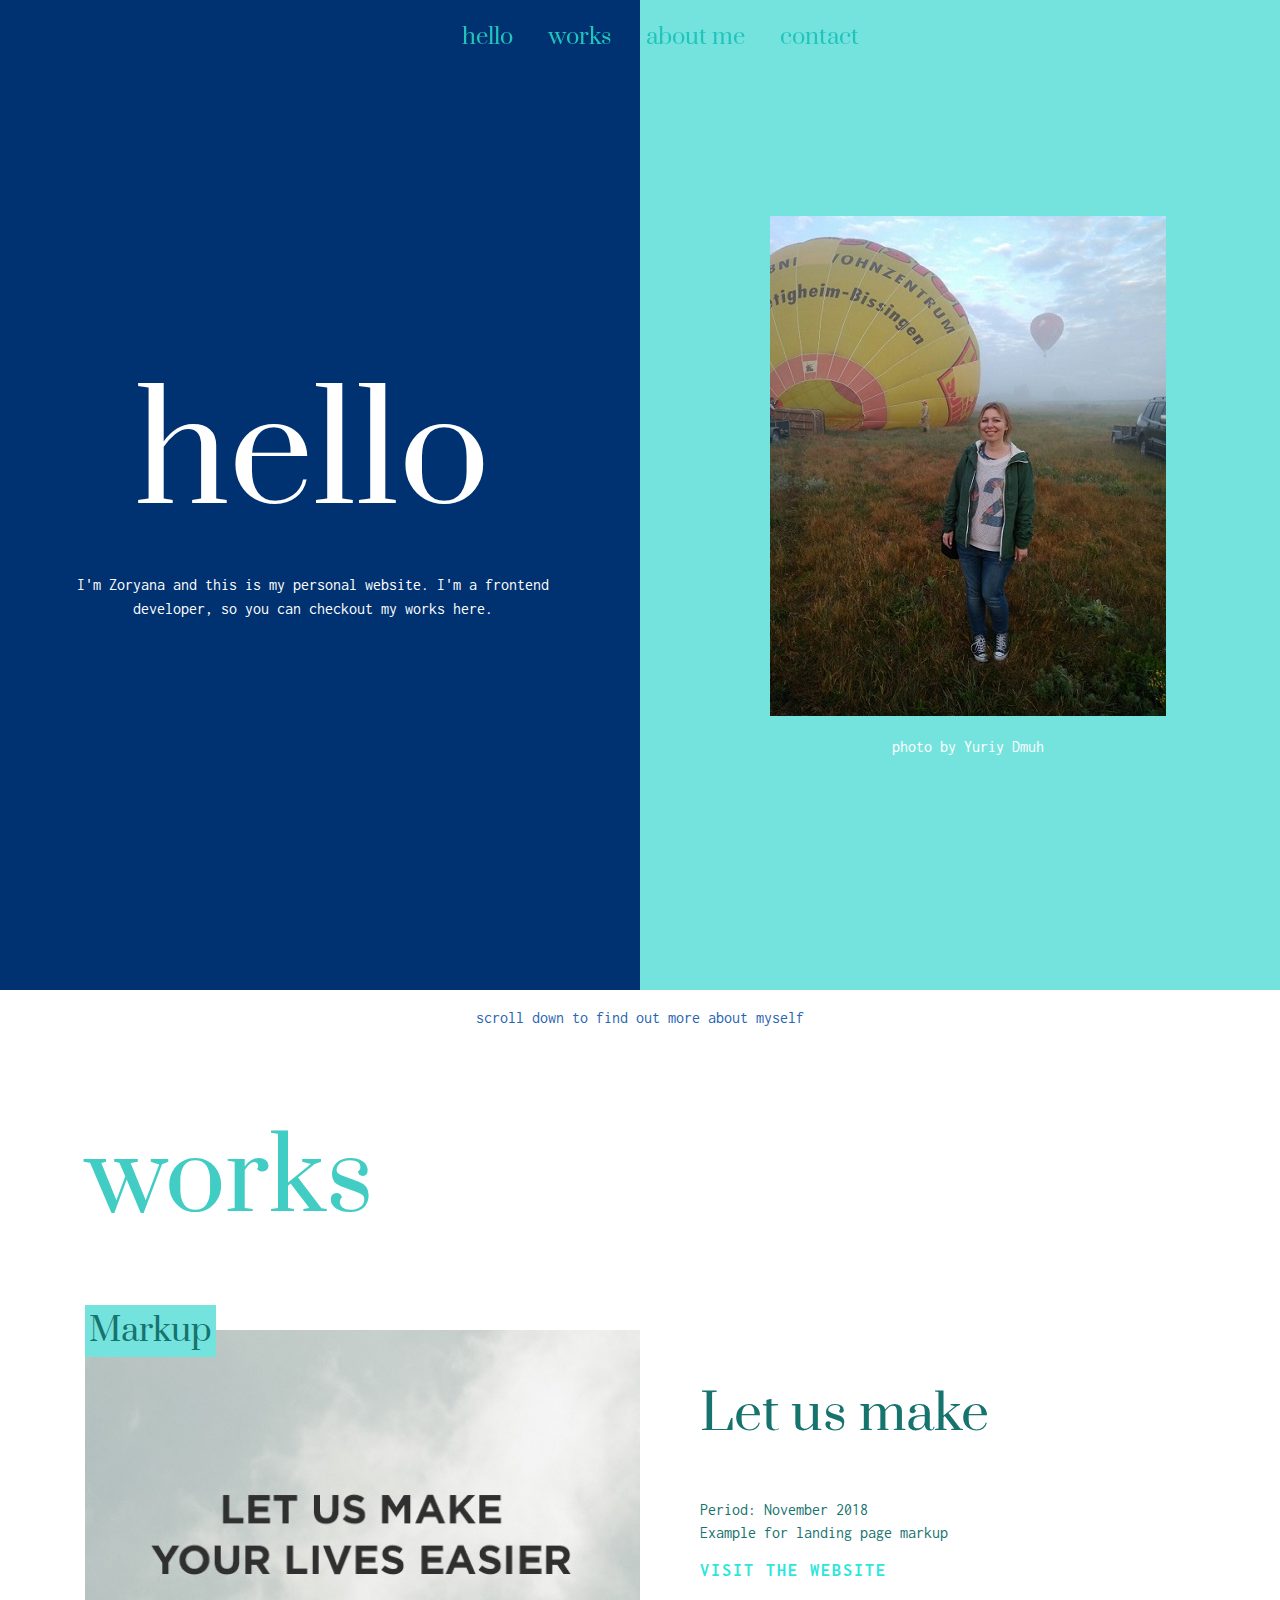
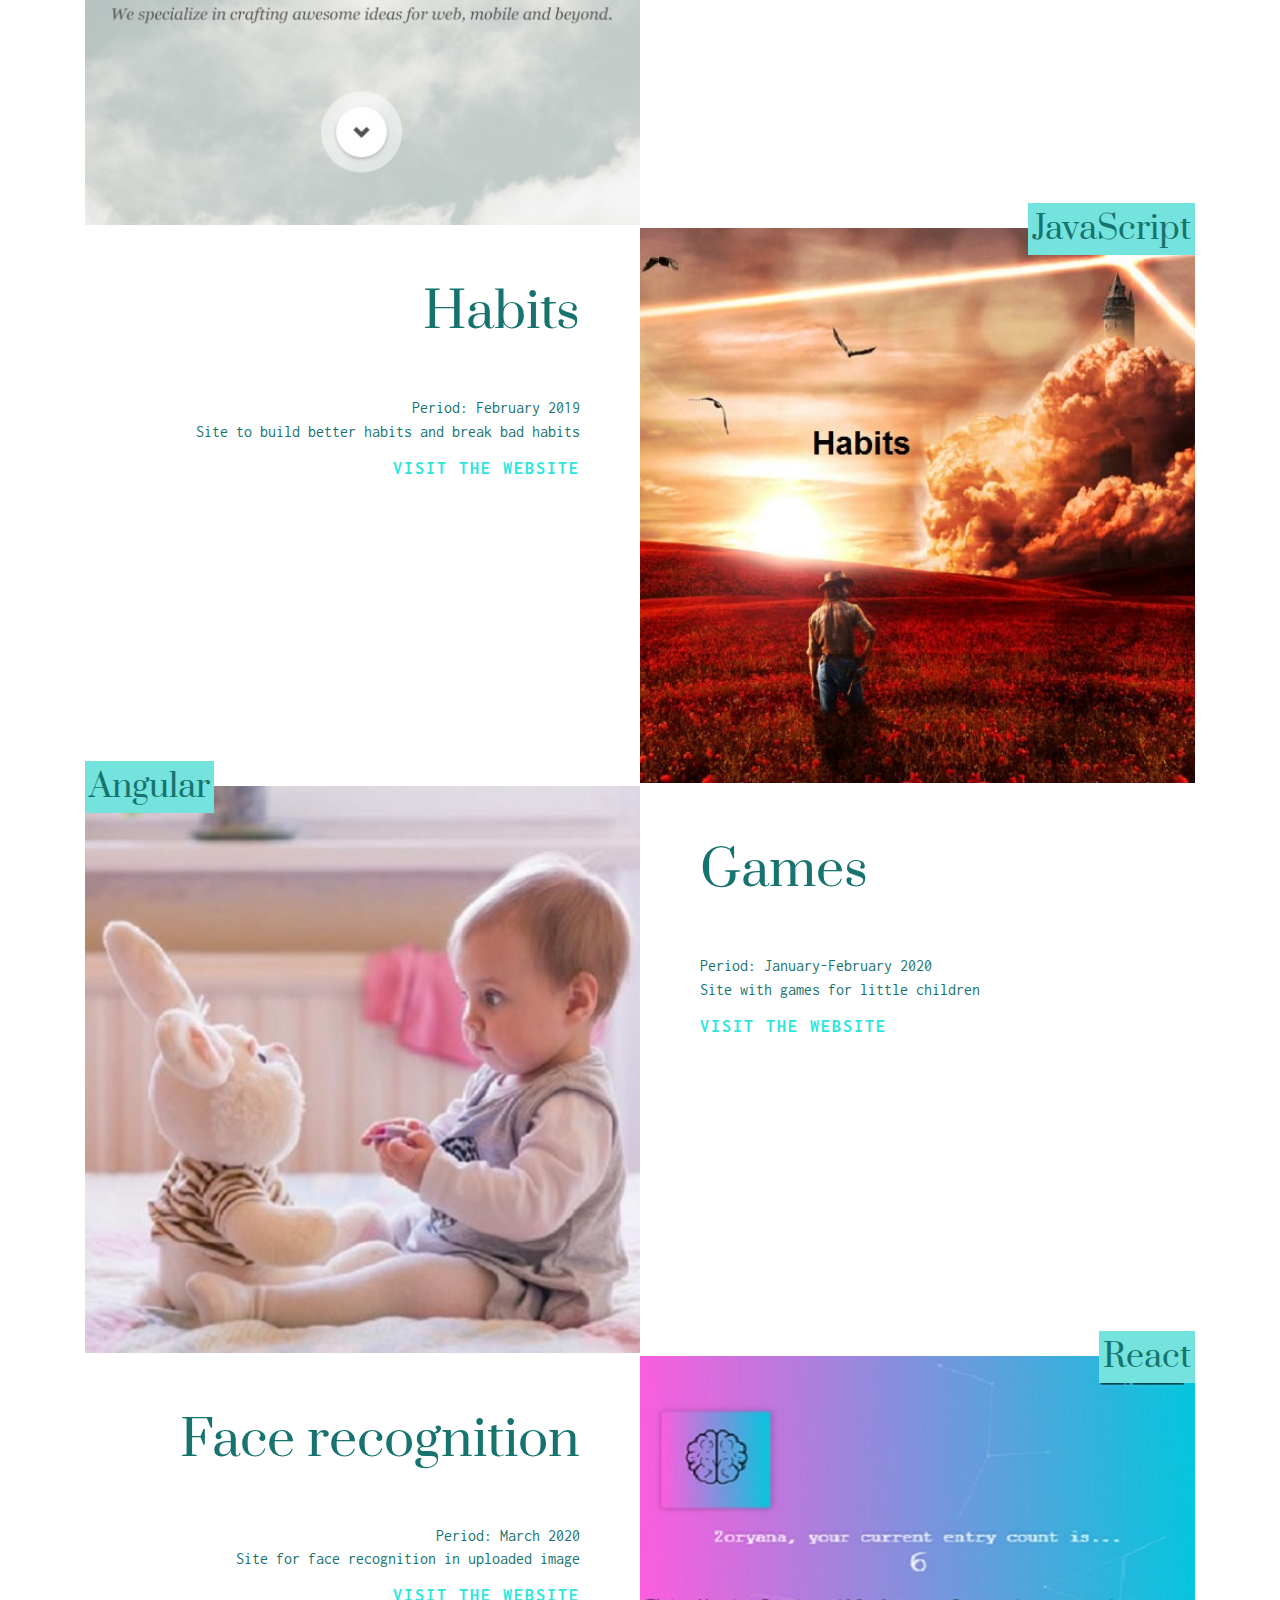
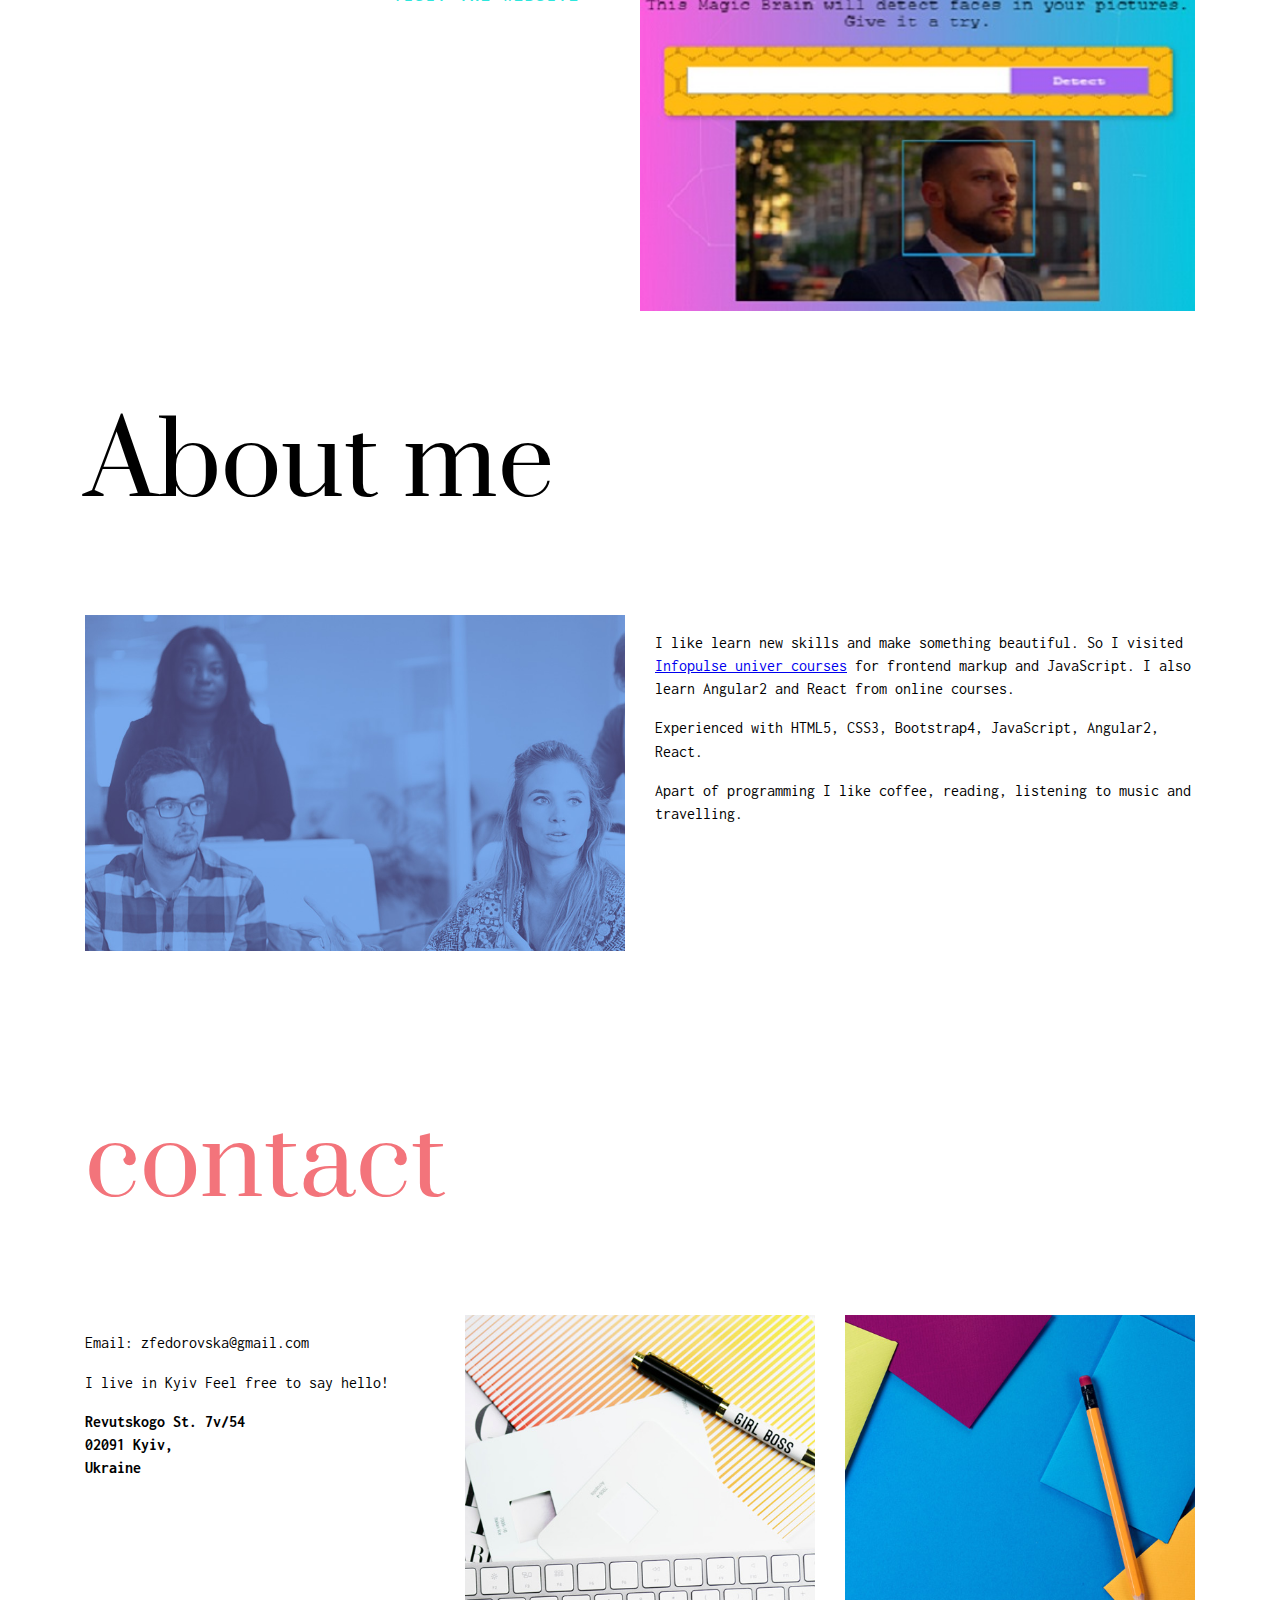
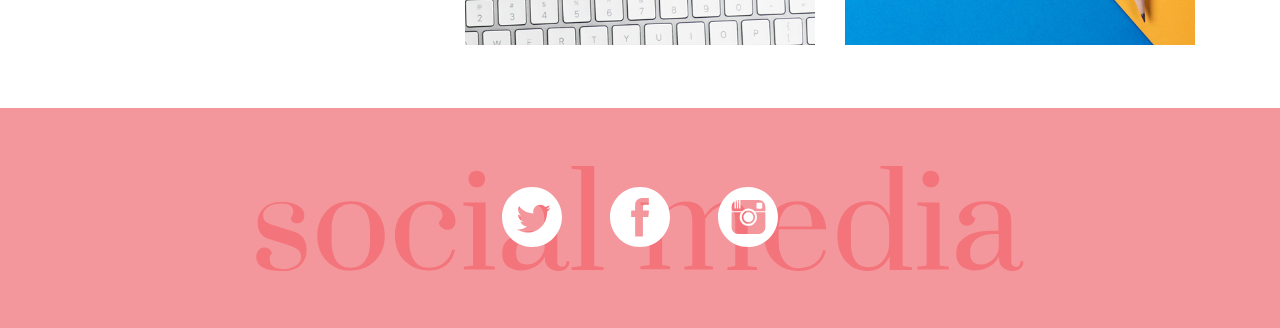
==== index.html @ bbbf8715 "initial commit" ====
<!DOCTYPE html>
<html>
<head>
  <meta charset="utf-8">
  <title>Zoryana Fedorovska - Portfolio</title>
  <meta name="viewport" content="width=device-width, initial-scale=1.0">
  <link rel="stylesheet" href="css/styles.css" type="text/css">
  <link rel="stylesheet" href="css/bootstrap-grid.css" type="text/css">
  <!-- <link rel="stylesheet" href="css/bootstrap.min.css" type="text/css"> -->
  <link href="https://fonts.googleapis.com/css?family=Inconsolata:400,700|Prata&display=swap" rel="stylesheet">
</head>
  <body>
	<nav>
		<ul class="navigation">
			<li><a href="#hello">hello</a></li>
			<li><a href="#works">works</a></li>
			<li><a href="#aboutme">about me</a></li>
			<li><a href="#contact">contact</a></li>
		</ul>
	</nav>
	<header class="row" id="hello">
		<section class="col left-col">
			<div class="top-container">
				<h1>hello</h1>
				<p>I'm Zoryana and this is my personal website.
				I'm a frontend developer, so you can checkout my works here.
				</p>
			</div>
		</section>
		<section class="col right-col">
			<div class="top-container">
				<img src="img/baloon.jpg" alt="Baloon"/>
				<p>photo by Yuriy Dmuh</p>
			</div>
		</section>		
	</header>
	<main class="container">
		<p class="scroll">scroll down to find out more about myself</p>
		<section class="works" id="works">			
			<h2>works</h2>
			<div class="row no-gutters">
					<div class="col-md-6 col-sm-12">
						<h4>Markup</h4>
						<img src="img/letusmake.jpg" class="works-img img-responsive" alt="Let us make"/>
					</div>
					<div class="col-md-6 col-sm-12">
						<div class="extra-gutters">
							<h3>Let us make</h3>
							<p>Period: November 2018<br>
								Example for landing page markup
							</p>
							<a href="http://zfedorovska.ho.ua/landingPage/template.html" target="_blank">VISIT THE WEBSITE</a>
						</div>
					</div>
			</div>
			<div class="row no-gutters">
				<div class="col-md-6 col-sm-12 order-md-12">
					<h4 class="right-aligned">JavaScript</h4>
					<img src="img/habits.jpg" class="works-img img-responsive" alt="Habits"./>	
				</div>
				<div class="col-md-6 col-sm-12 order-md-1">
					<div class="extra-gutters right-aligned">
						<h3>Habits</h4>
						<p>Period: February 2019<br>
							Site to build better habits and break bad habits
						</p>
						<a href="http://zfedorovska.ho.ua/habits/habitsHome.html" target="_blank">VISIT THE WEBSITE</a>
					</div>
				</div>
			</div>
			<div class="row no-gutters">
				<div class="col-md-6 col-sm-12">
					<h4>Angular</h4>
					<img src="img/games.jpg" class="works-img img-responsive" alt="Angular"/>
				</div>
				<div class="col-md-6 col-sm-12">
					<div class="extra-gutters">
						<h3>Games</h3>
						<p>Period: January-February 2020<br>
							Site with games for little children<br>
						</p>
						<a href="https://child-play.herokuapp.com">VISIT THE WEBSITE</a>
					</div>
				</div>
			</div>
			<div class="row no-gutters">
				<div class="col-md-6 col-sm-12 order-md-12">
					<h4 class="right-aligned">React</h4>
					<img src="img/face.jpg" class="works-img img-responsive" alt="Habits"./>	
				</div>
				<div class="col-md-6 col-sm-12 order-md-1">
					<div class="extra-gutters right-aligned">
						<h3>Face recognition</h4>
						<p>Period: March 2020<br>
							Site for face recognition in uploaded image
						</p>
						<a href="https://find-face-88.herokuapp.com" target="_blank">VISIT THE WEBSITE</a>
					</div>
				</div>
			</div>
		</section>
		<section class="aboutme" id="aboutme">
		<h2>About me</h2>
		<div class="row">		
		    <div class="col-md-6">
				<img src="img/team1.jpg" class="img-margin" alt="Team picture"/>
			</div>
			<div class="col">
				<p>I like learn new skills and make something beautiful. So I visited <a href="http://infopulse-univer.com.ua." target="_blank">
				Infopulse univer courses</a> for frontend markup and JavaScript. I also learn Angular2 and React from online courses.</p>
				<p>Experienced with HTML5, CSS3, Bootstrap4, JavaScript, Angular2, React.</p>
				<p>Apart of programming I like coffee, reading, listening to music and travelling.
			</div>
		</section>
		<section class="contact" id="contact">
			<h2>contact</h2>
			<div class="row">
				<div class="col">
					<p>Email: zfedorovska@gmail.com</p>
					<p>I live in Kyiv
						Feel free to say hello!</p>						
					<p><strong>Revutskogo St. 7v/54<br>
						02091 Kyiv,<br>
						Ukraine
						</strong>
					</p>
				</div>
				<div class="col">
					<img src="img/contact1.jpg" alt=""/>
				</div>
				<div class="col">
					<img src="img/contact2.jpg" alt=""/>
				</div>
			</div>
		</section>
	</main>
	<footer>
		<div class="container">
			<div class="social-icons-container">
				<a href=""><img src="img/twitter.svg" class="social-icon" alt="Twitter icon"/></a>
				<a href="https://www.facebook.com/zoryana.fedorovska"><img src="img/facebook.svg" class="social-icon" alt="Facebook icon"/></a>
				<a href="https://www.instagram.com/zoryanafedorovska"><img src="img/instagram.svg" class="social-icon" alt="Instagram icon"/></a>
			</div>
		</div>
	</footer>

  </body>
</html>
---- css/styles.css ----
html {
	height: 100%;
}

body {
	margin:0;
	font-family: 'Inconsolata', monospace;
}

nav {
	position: fixed;
	z-index: 1;
	left: 0;
	right: 0;
	font-family: 'Prata', serif;
	font-size: 22px;
}

h1, h2, h3, h4, h5 {
	font-family: 'Prata', serif;
	font-weight: normal;
}

h1 {
	font-size: 150px;
	margin: 0;
}

h2 {
	font-size: 100px;
}

.works h2 {
	color: #41ccc4;
}

.myteam h2 {
	color: #003170;
}

.img-margin {
	margin-bottom: 60px;
}

.contact h2 {
	color: #f3747b;
}

h3 {
	font-size: 50px;
}

.works h3 {
	color: #16736e;
}

.myteam h3 {
	color: #306fbf;
	margin: 0 0 70px 0;
	line-height: 100%;
}

h4 {
	font-size: 32px;
	color: #16736e;
	background-color: #75e3dd;
	display: inline-block;
	margin: 0;
	padding: 4px;
}

.works a{
	letter-spacing: 2px;
	color: #2ce6dc;
	font-size: 18px;
	text-decoration: none;
	font-weight: bold;
	margin-bottom: 15px;
}

p {
	line-height: 145%;
}

.navigation {
	text-align: center;
}

.navigation li {
	display: inline-block;
	margin: 0 15px;
}

.navigation li a {
	color: #20c4bb;
	text-decoration: none;
}

.left-col , .right-col {
	color: #fff;
	text-align: center;
	height: 110vh;
	display: flex;
	justify-content: center;
	align-items: center;
}

.left-col {
	background-color: #003170;	
}

.right-col {
	background-color: #75e3dd;
}

.top-container{
	width: 500px;
	margin: 0 auto;
}

.scroll {
	color: #2864b1;
	text-align: center;
}

.works {
	color: #16736e;
}

.works-img {
	position: relative;
	width: 100%;
}

.works h4 {
	position: absolute;
	z-index: 1;
	top: -25px; 
}

.extra-gutters {
	padding: 0 60px;
}

.right-aligned {
	text-align: right
	}
	
.works h4.right-aligned {
	right: 0;
}

img {
	max-width: 100%;
}

footer {
	background-color: #f4979c;
	min-height: 220px;
	background-image: url(../img/socialmedia.svg);
	background-repeat: no-repeat;
	background-size: 60%;
	background-position: center;
	color: #fff;
	text-align: center;
	display: flex;
	justify-content: center;
	align-items: center;
	margin-top: 60px;
}

.social-icon {
	height: 60px;
	margin: 10px 20px;
}

.social-icons-container {
	text-align: center;
}

@media screen and (max-width: 660px){
	
	
	h2 {
		font-size: 50px;
	}
	
	h3 {
		font-size: 20px;
	}
	
	.left-col p{
		padding: 15px;
	}
	
	h1, h2, h3, h4, h5 {
		text-align: center; 
	}
	
	.works h2 {
		margin: 50px 0;
	}
	
	.extra-gutters {
		padding-bottom: 50px;
	}
	
	.right-aligned {
		text-align: center;
	}
}
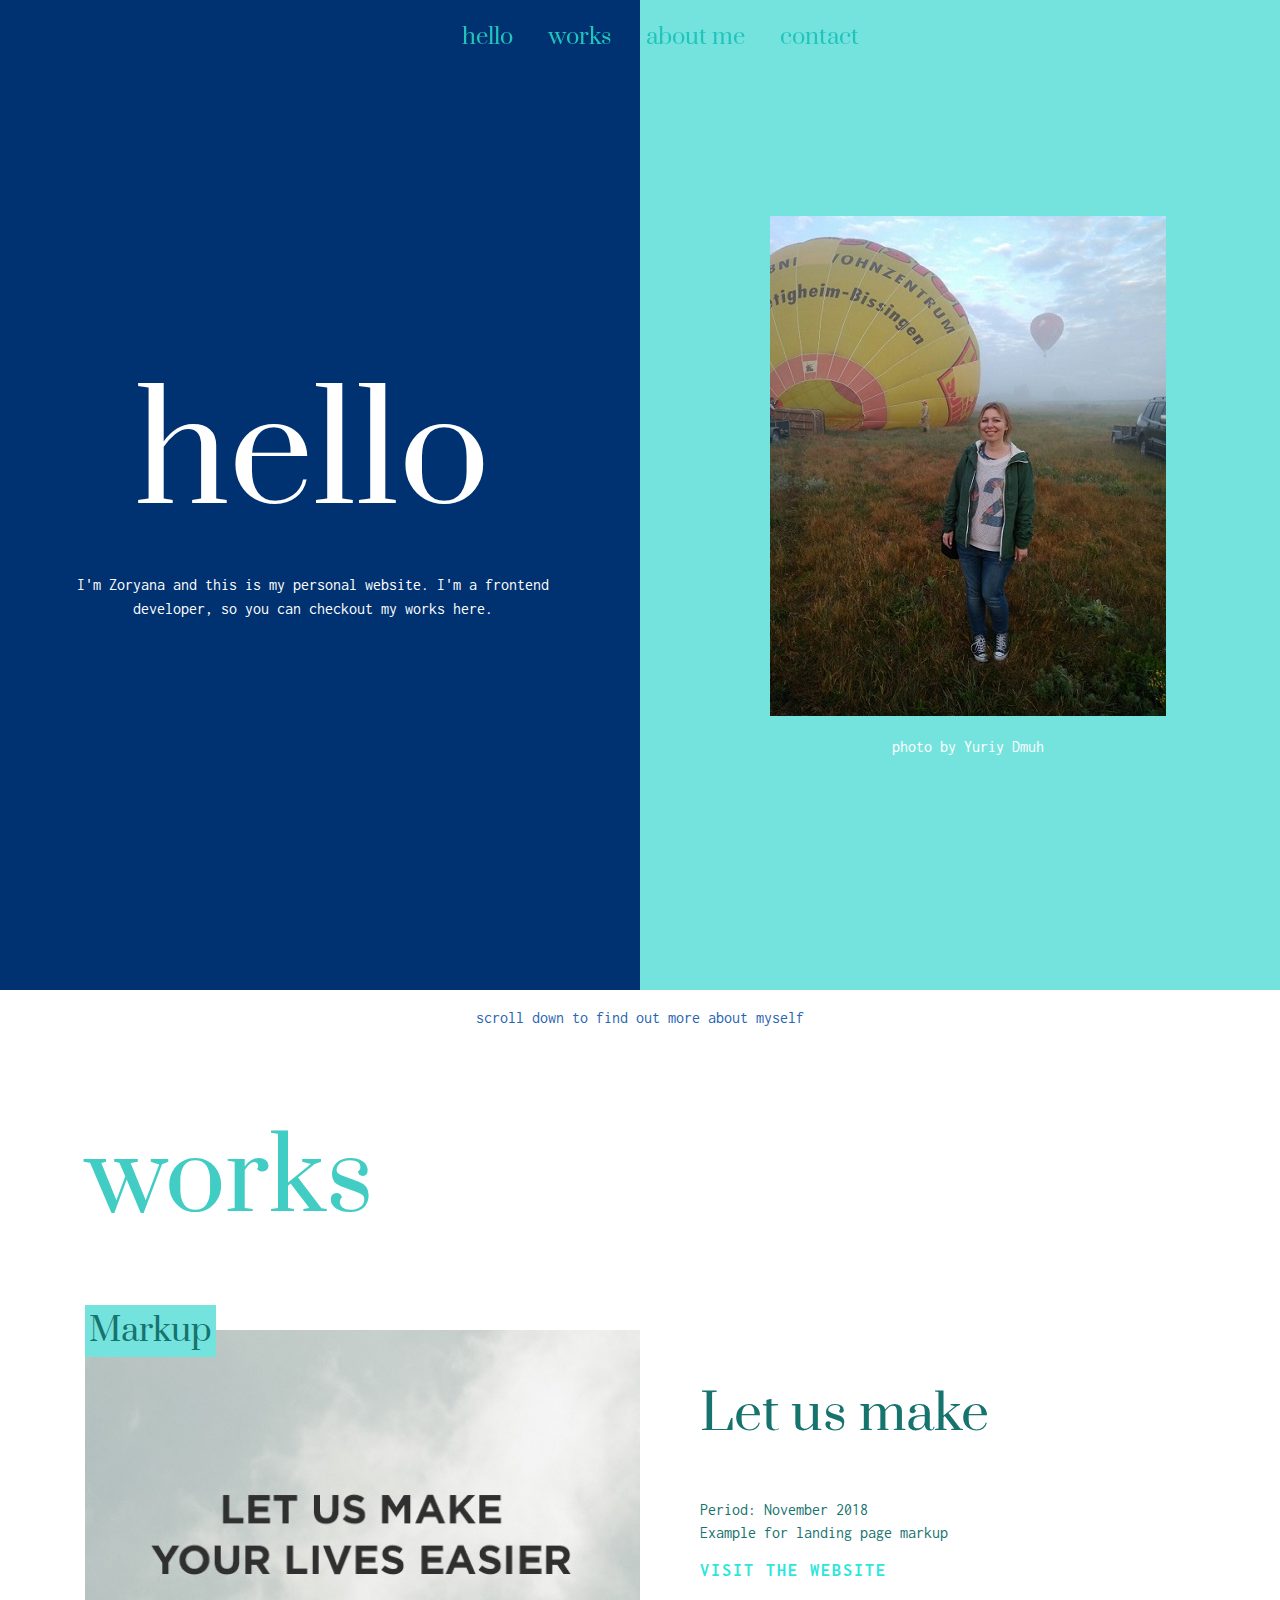
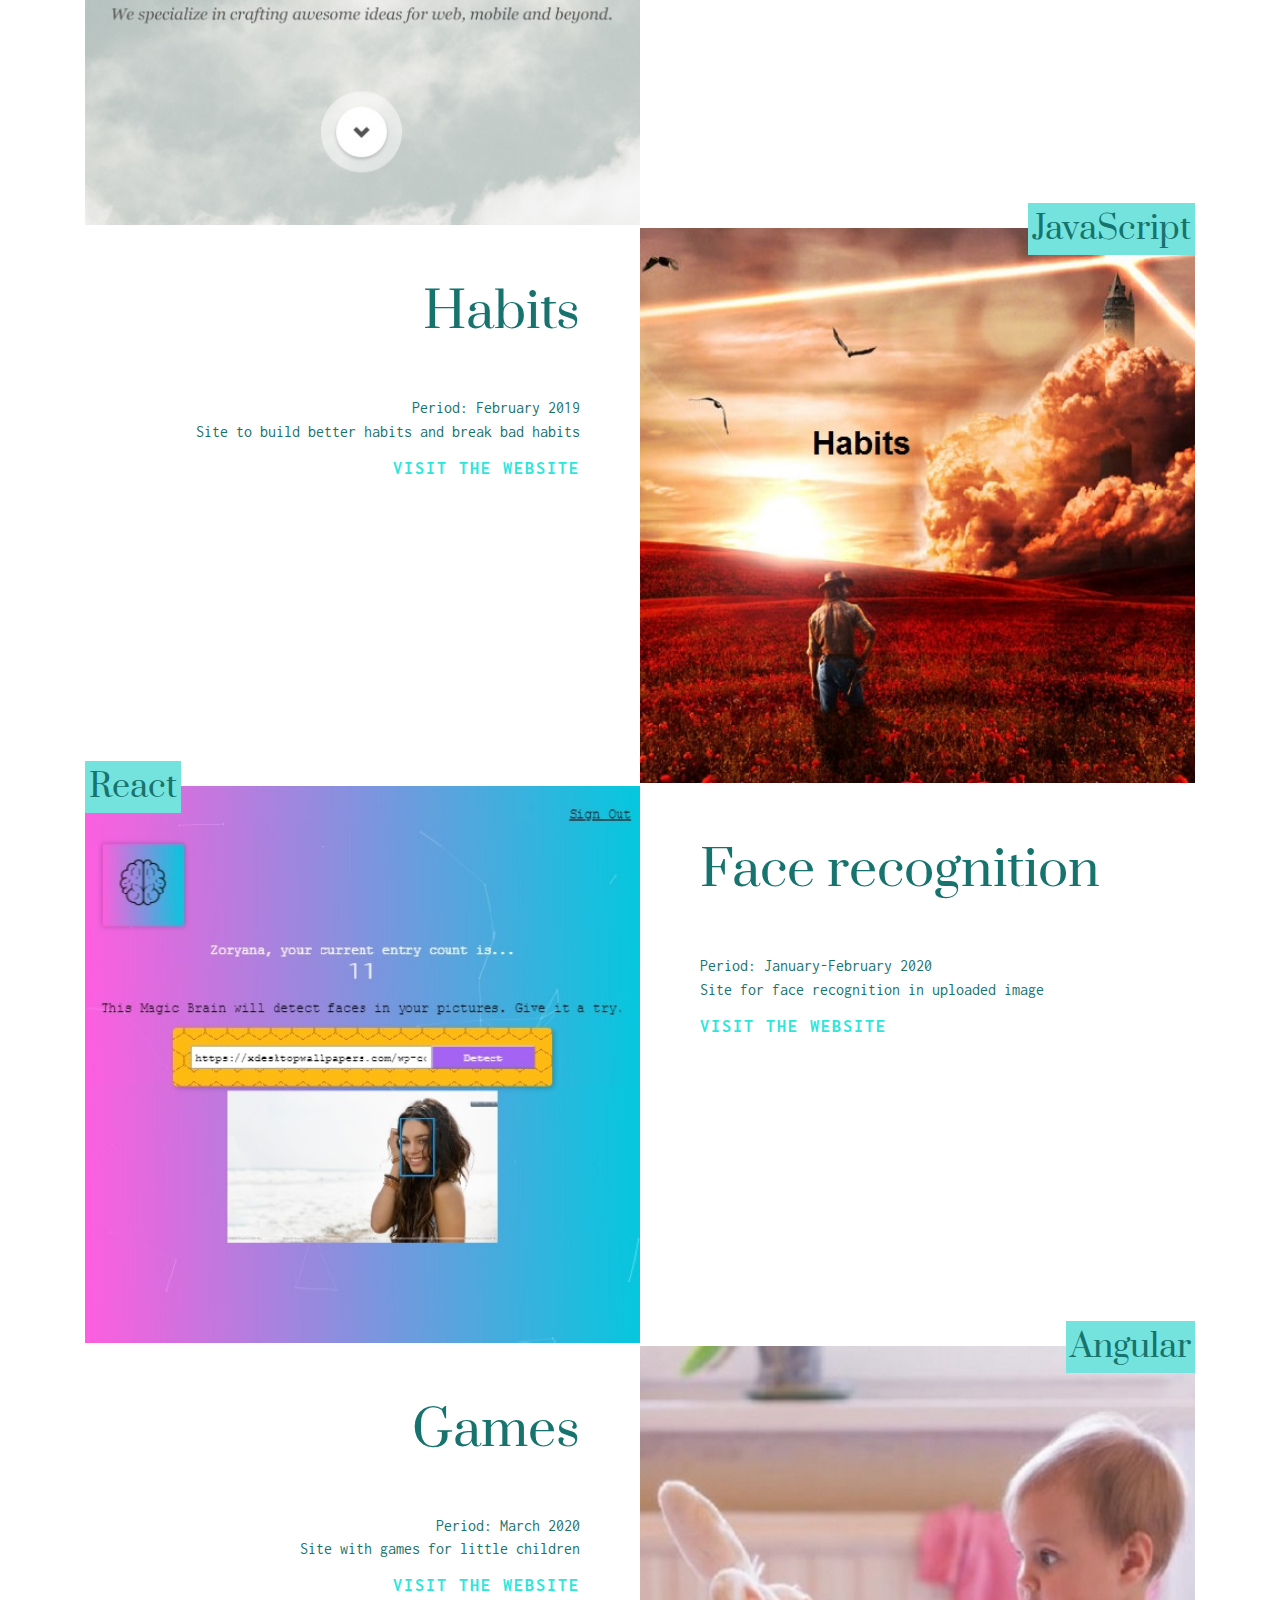
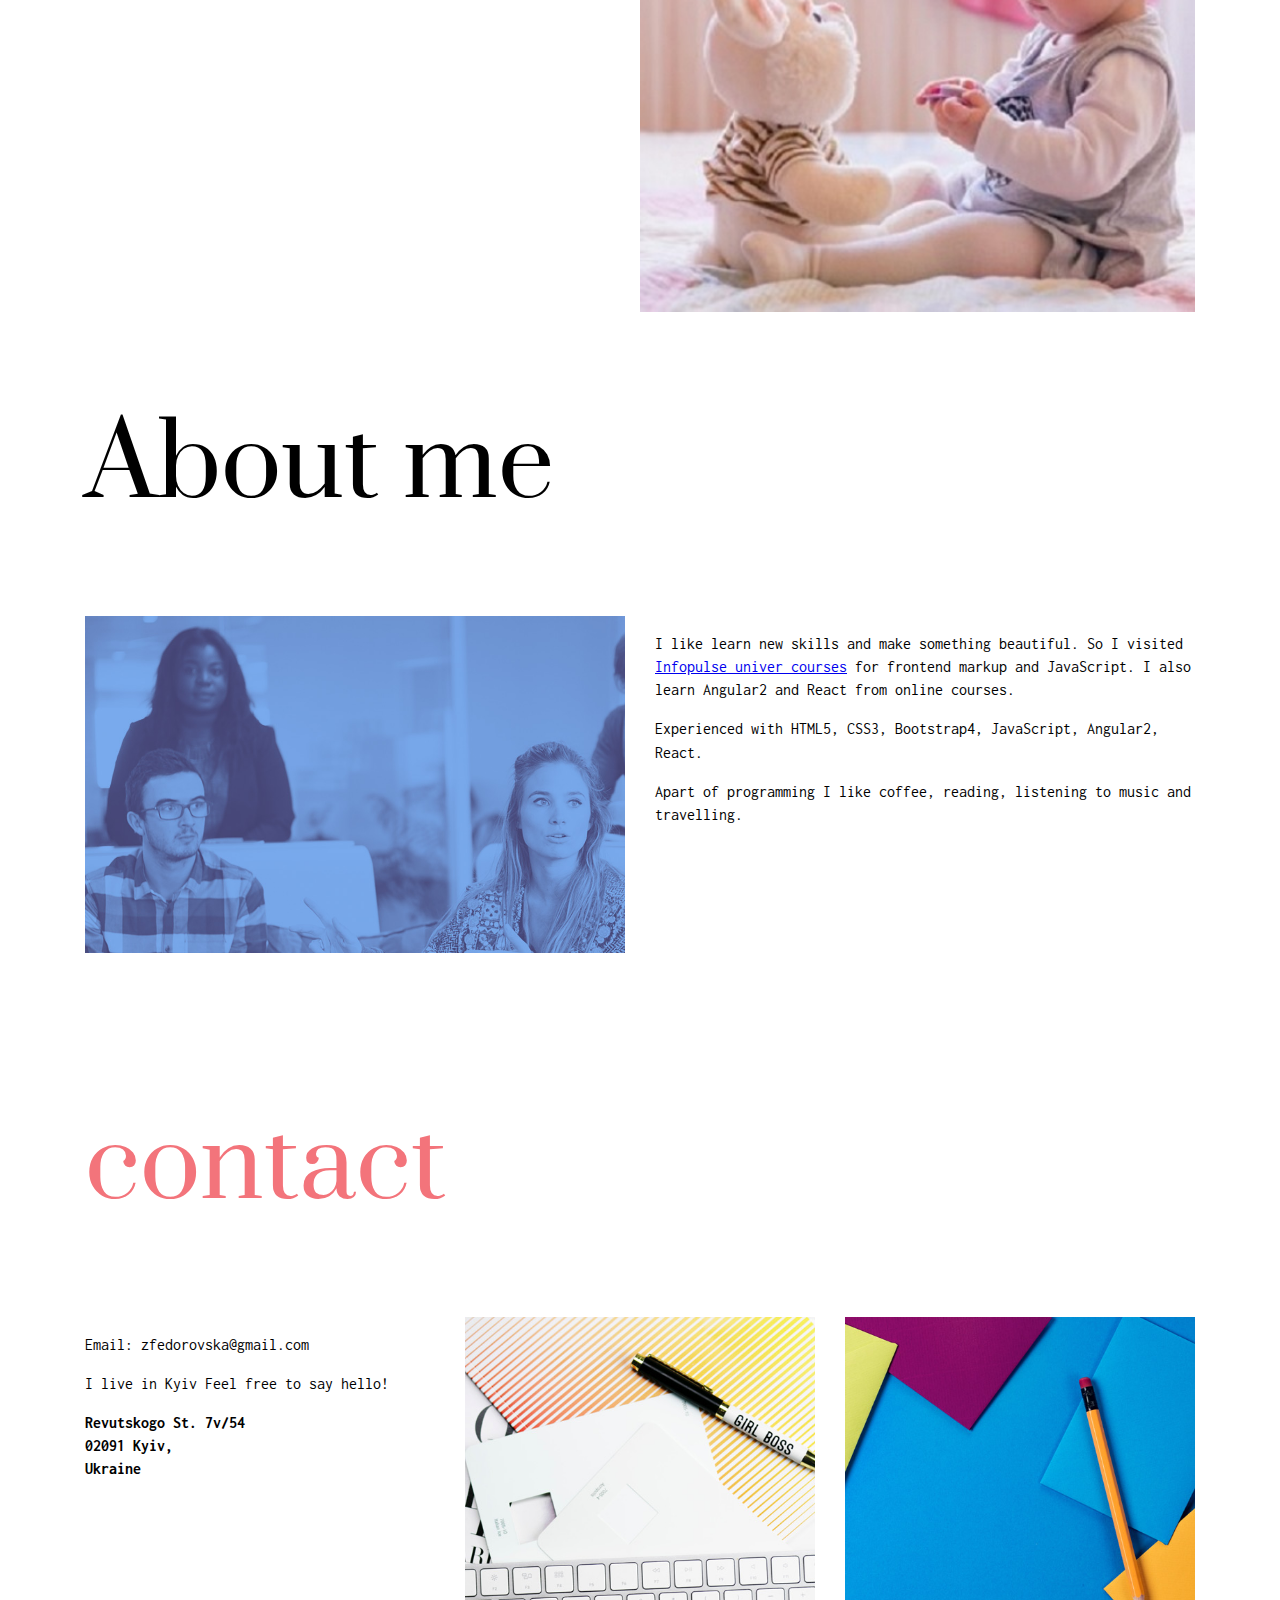
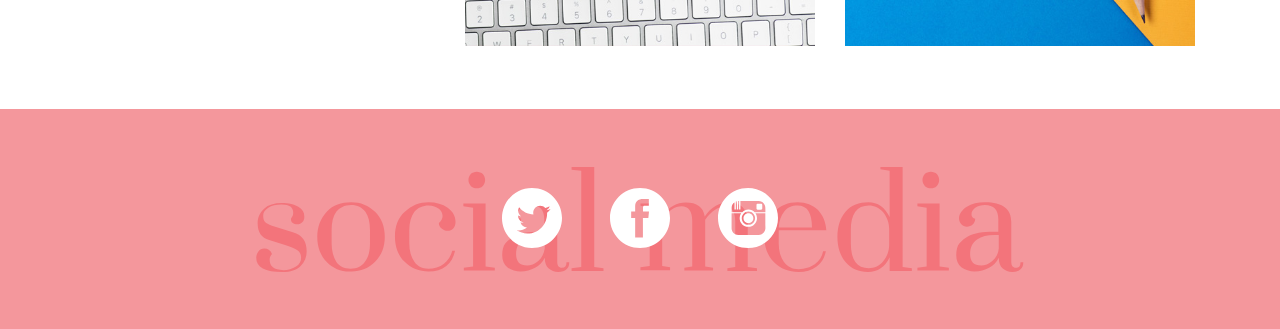
==== commit f39f7001: "deploy" ====
--- a/index.html
+++ b/index.html
@@ -70,31 +70,31 @@
 			</div>
 			<div class="row no-gutters">
 				<div class="col-md-6 col-sm-12">
-					<h4>Angular</h4>
-					<img src="img/games.jpg" class="works-img img-responsive" alt="Angular"/>
+					<h4>React</h4>
+					<img src="img/face.jpg" class="works-img img-responsive" alt="Angular"/>
 				</div>
 				<div class="col-md-6 col-sm-12">
 					<div class="extra-gutters">
-						<h3>Games</h3>
+						<h3>Face recognition</h3>
 						<p>Period: January-February 2020<br>
-							Site with games for little children<br>
+							Site for face recognition in uploaded image<br>
 						</p>
-						<a href="https://child-play.herokuapp.com">VISIT THE WEBSITE</a>
+						<a href="https://find-face-88.herokuapp.com">VISIT THE WEBSITE</a>
 					</div>
 				</div>
 			</div>
 			<div class="row no-gutters">
 				<div class="col-md-6 col-sm-12 order-md-12">
-					<h4 class="right-aligned">React</h4>
-					<img src="img/face.jpg" class="works-img img-responsive" alt="Habits"./>	
+					<h4 class="right-aligned">Angular</h4>
+					<img src="img/games.jpg" class="works-img img-responsive" alt="Habits"./>	
 				</div>
 				<div class="col-md-6 col-sm-12 order-md-1">
 					<div class="extra-gutters right-aligned">
-						<h3>Face recognition</h4>
+						<h3>Games</h4>
 						<p>Period: March 2020<br>
-							Site for face recognition in uploaded image
+							Site with games for little children
 						</p>
-						<a href="https://find-face-88.herokuapp.com" target="_blank">VISIT THE WEBSITE</a>
+						<a href="https://child-play.herokuapp.com" target="_blank">VISIT THE WEBSITE</a>
 					</div>
 				</div>
 			</div>
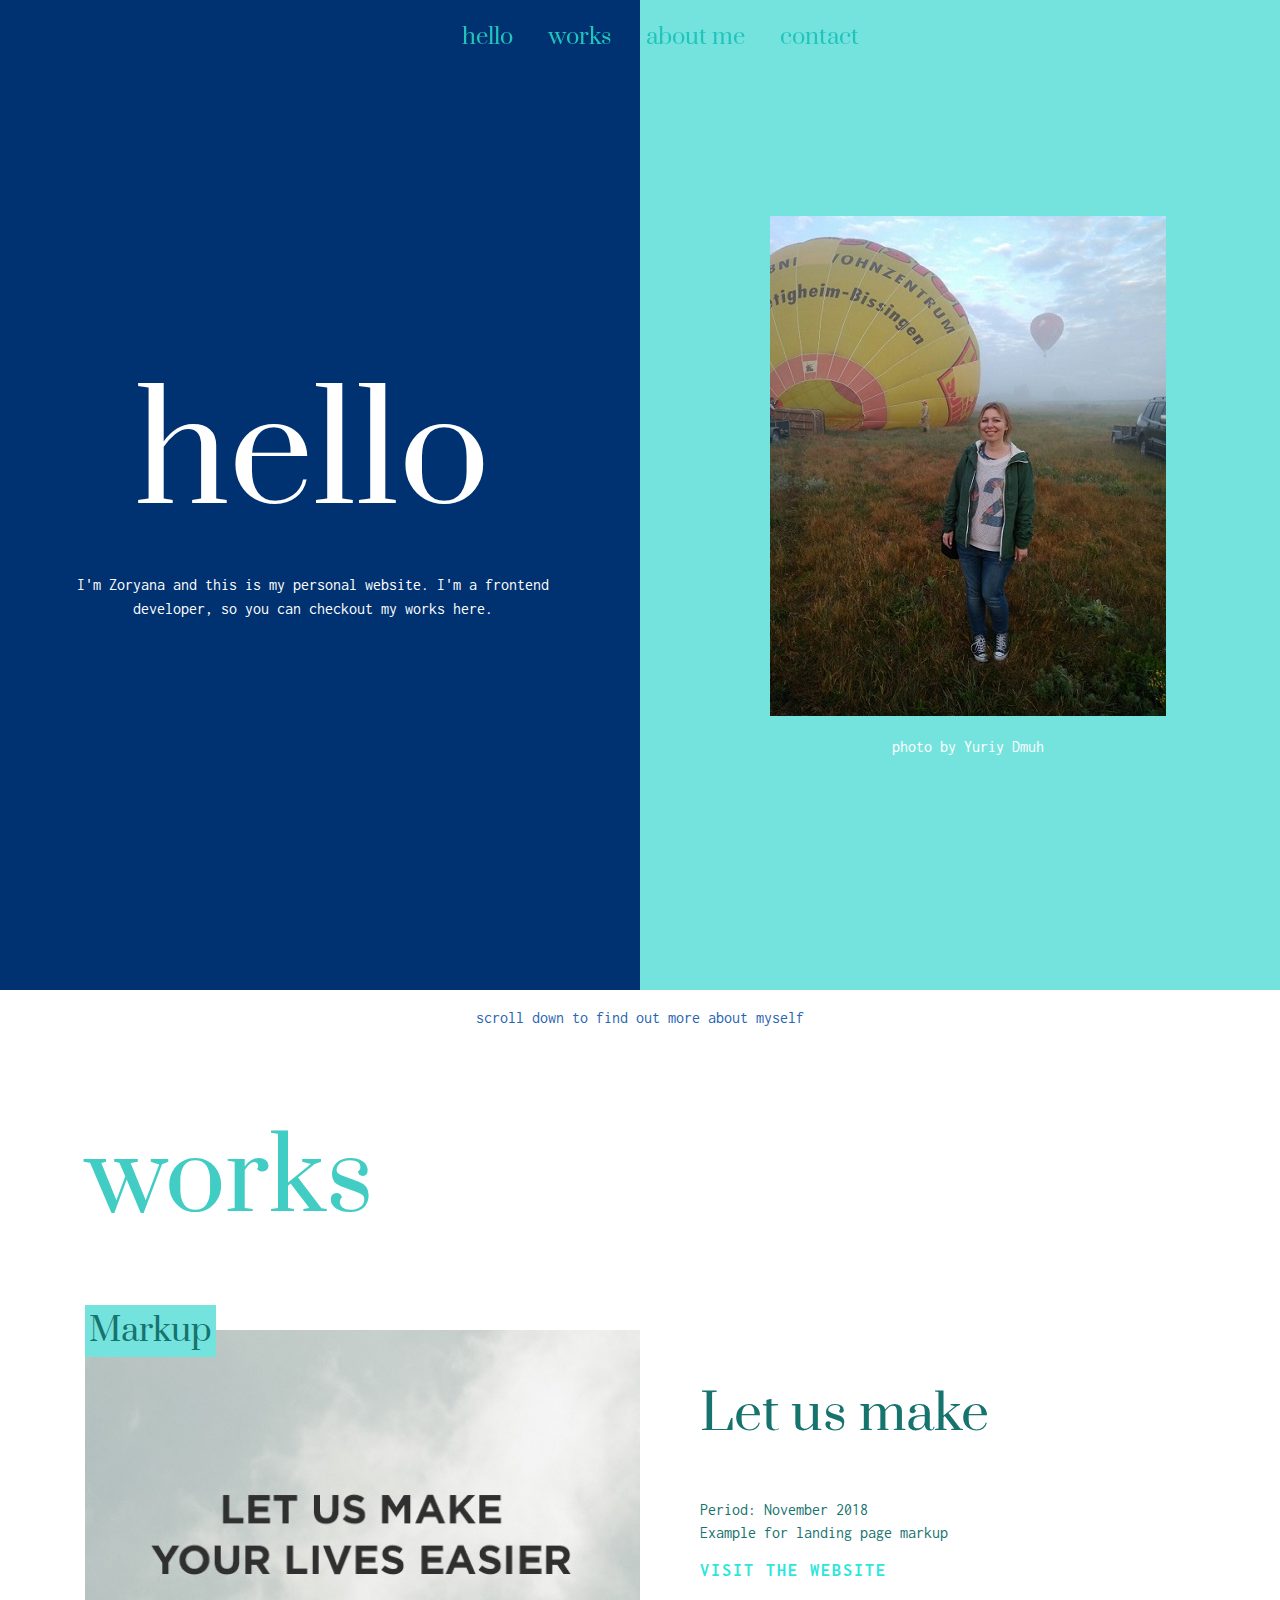
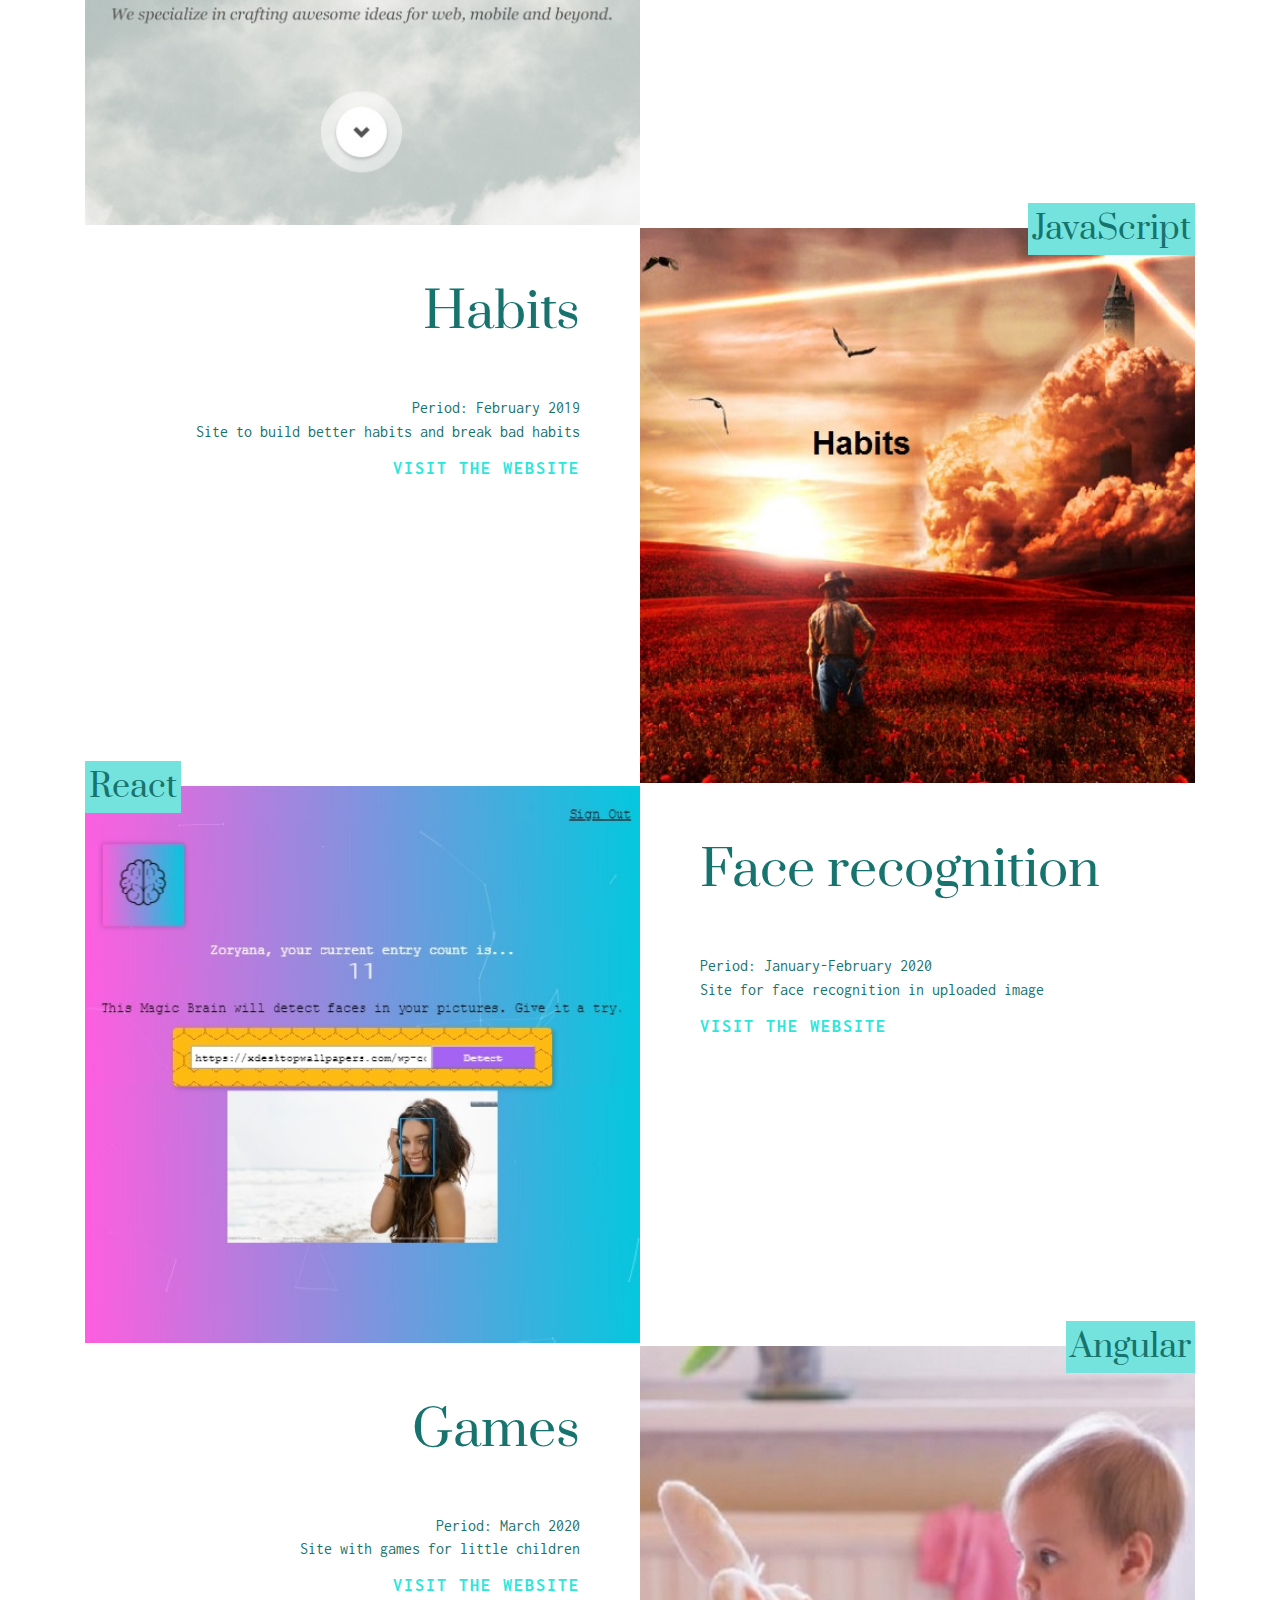
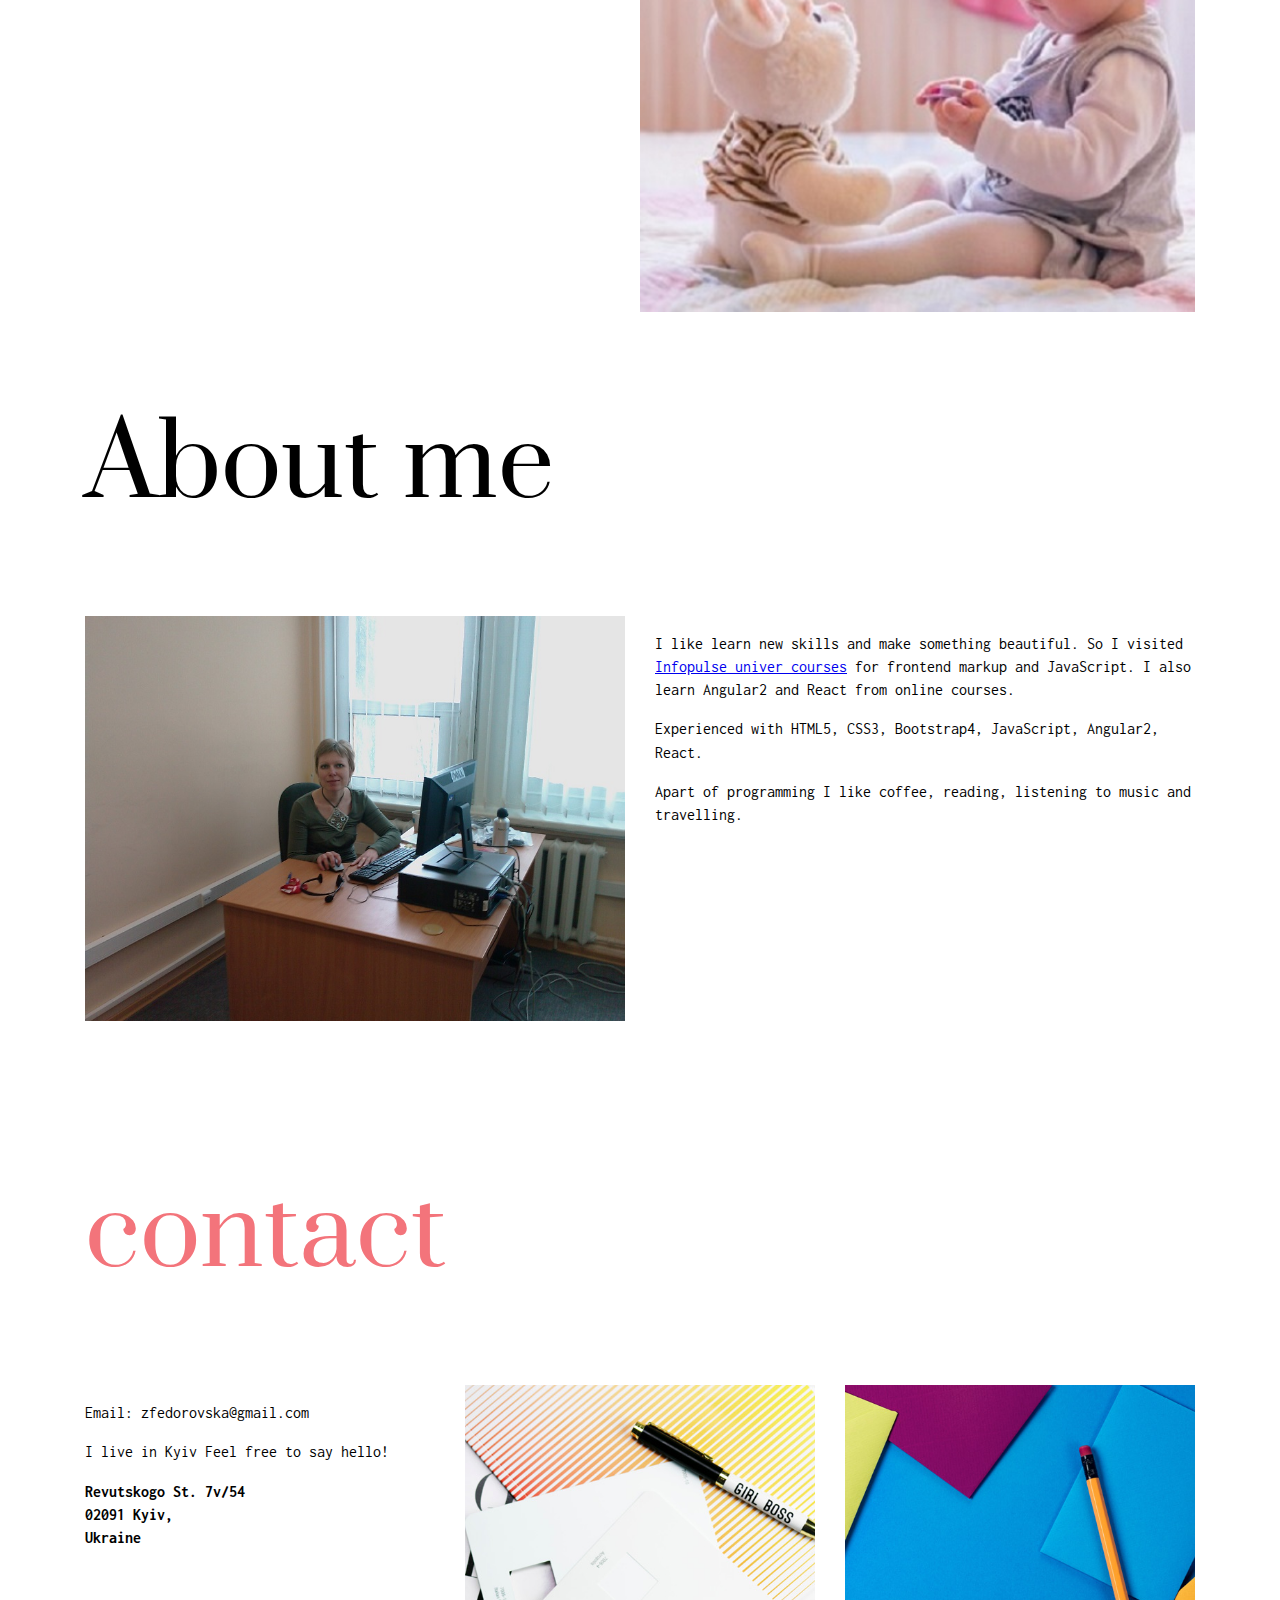
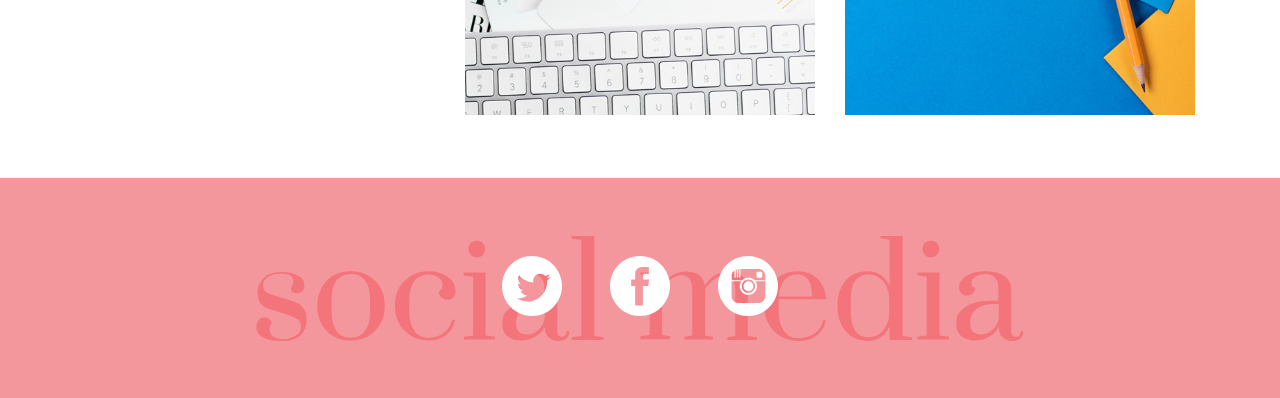
==== commit ff18cd7c: "changed links to github pages" ====
--- a/index.html
+++ b/index.html
@@ -49,7 +49,7 @@
 							<p>Period: November 2018<br>
 								Example for landing page markup
 							</p>
-							<a href="http://zfedorovska.ho.ua/landingPage/template.html" target="_blank">VISIT THE WEBSITE</a>
+							<a href="https://zfedorovska.github.io/landingPage/" target="_blank">VISIT THE WEBSITE</a>
 						</div>
 					</div>
 			</div>
@@ -64,7 +64,7 @@
 						<p>Period: February 2019<br>
 							Site to build better habits and break bad habits
 						</p>
-						<a href="http://zfedorovska.ho.ua/habits/habitsHome.html" target="_blank">VISIT THE WEBSITE</a>
+						<a href="https://zfedorovska.github.io/habits/" target="_blank">VISIT THE WEBSITE</a>
 					</div>
 				</div>
 			</div>
@@ -103,7 +103,7 @@
 		<h2>About me</h2>
 		<div class="row">		
 		    <div class="col-md-6">
-				<img src="img/team1.jpg" class="img-margin" alt="Team picture"/>
+				<img src="img/zoryana.jpg" class="img-margin" alt="Zoryana picture"/>
 			</div>
 			<div class="col">
 				<p>I like learn new skills and make something beautiful. So I visited <a href="http://infopulse-univer.com.ua." target="_blank">
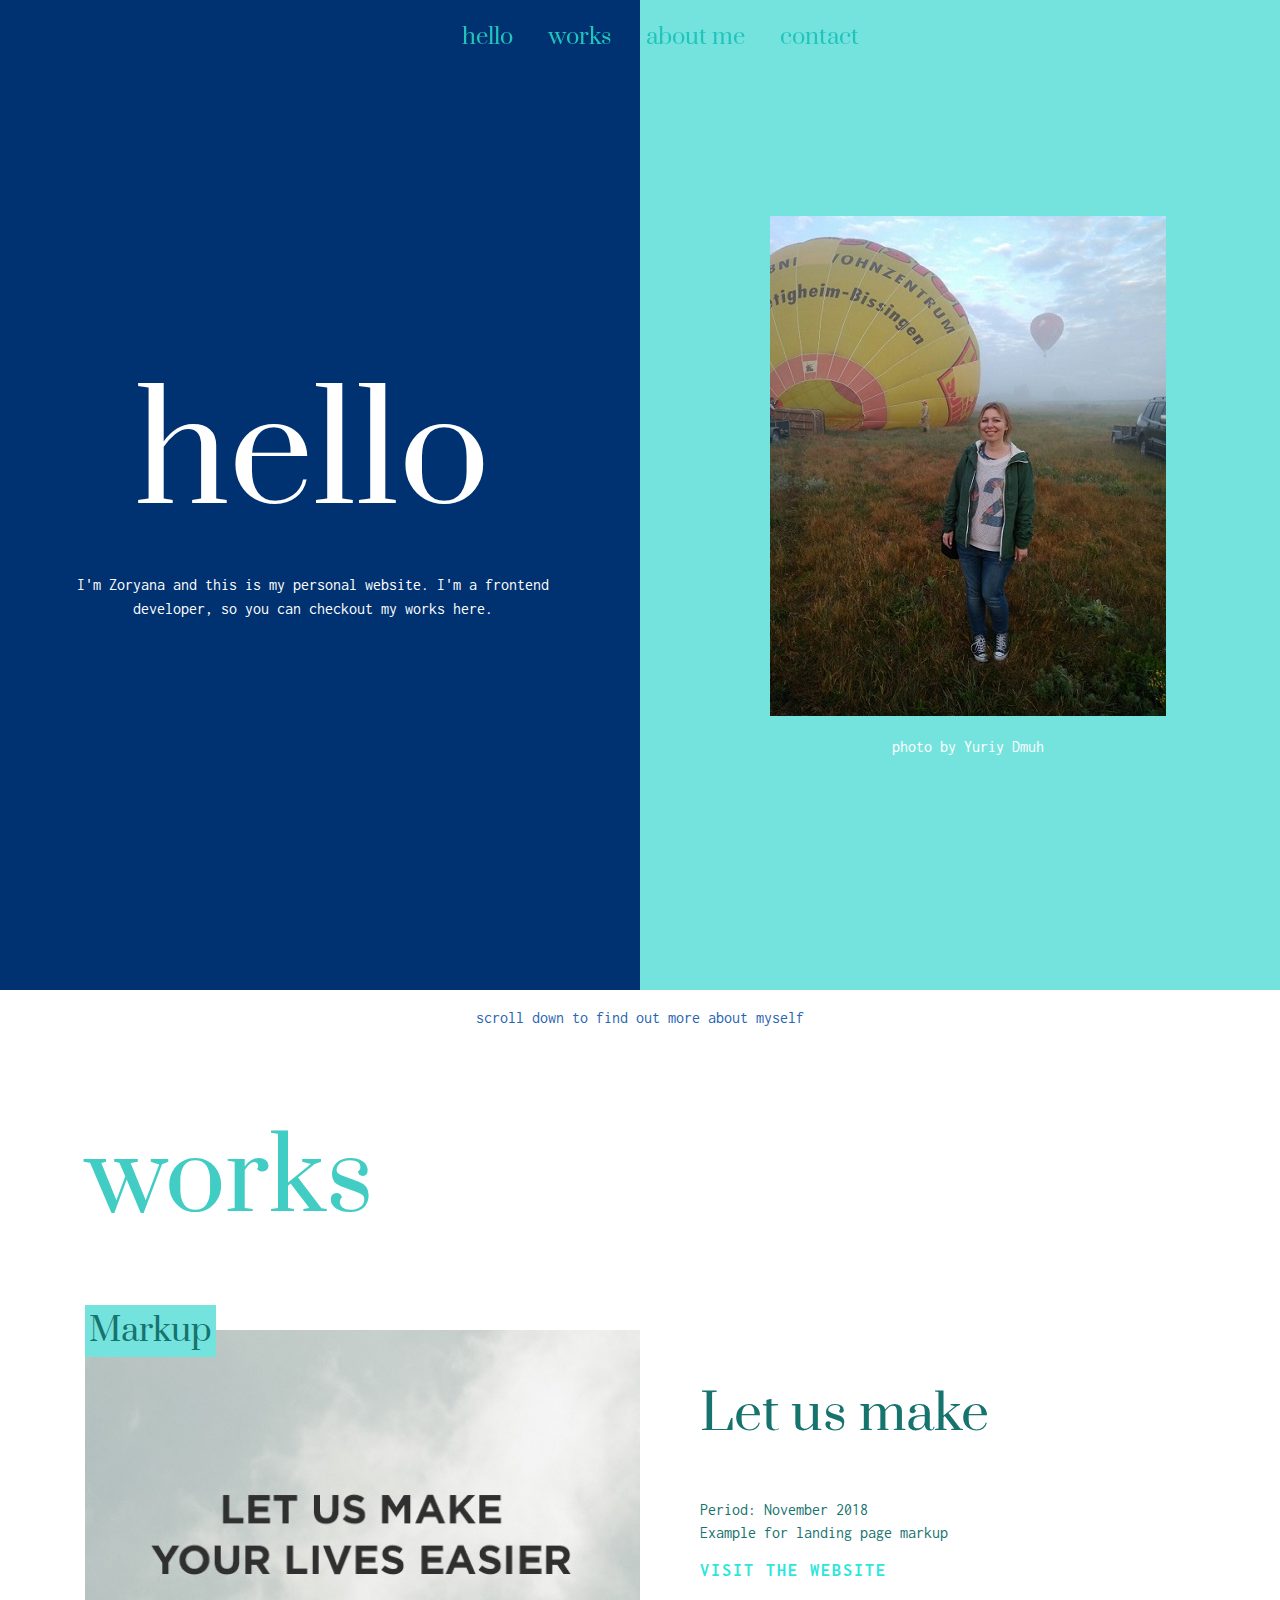
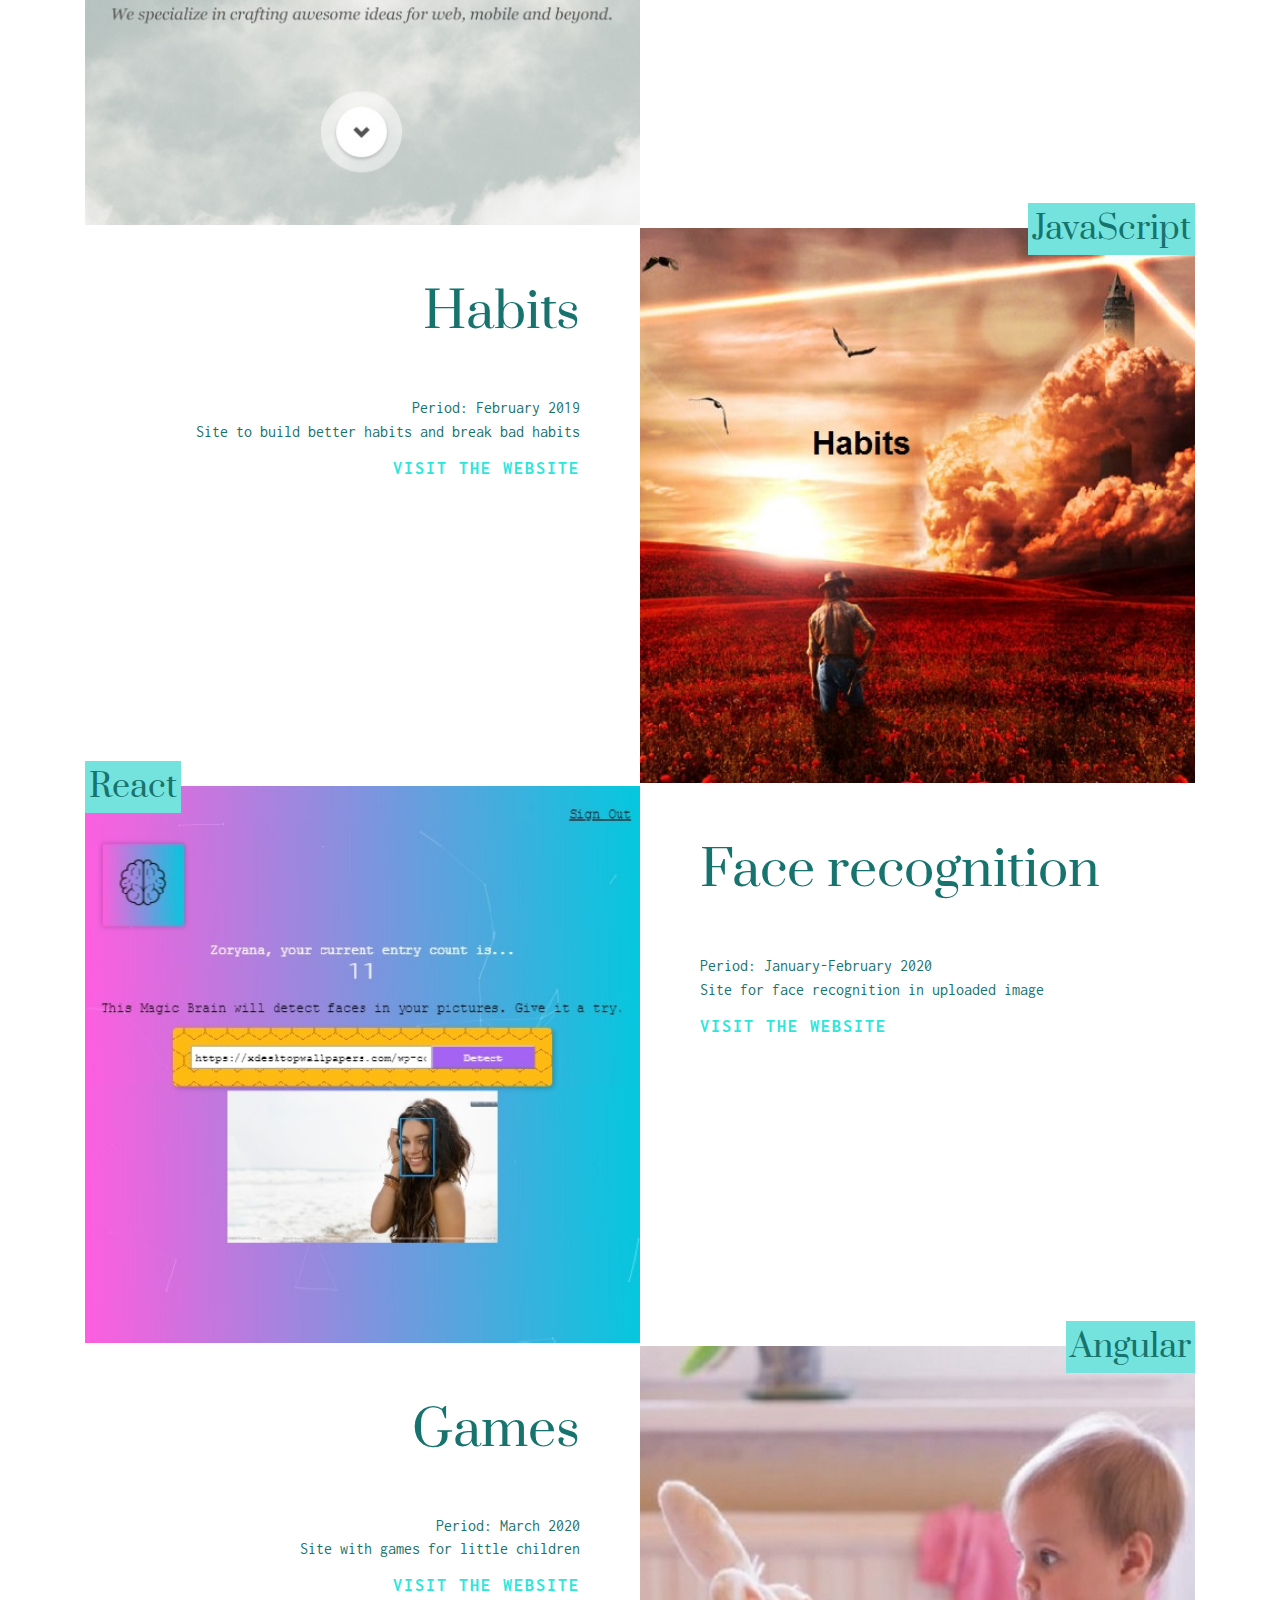
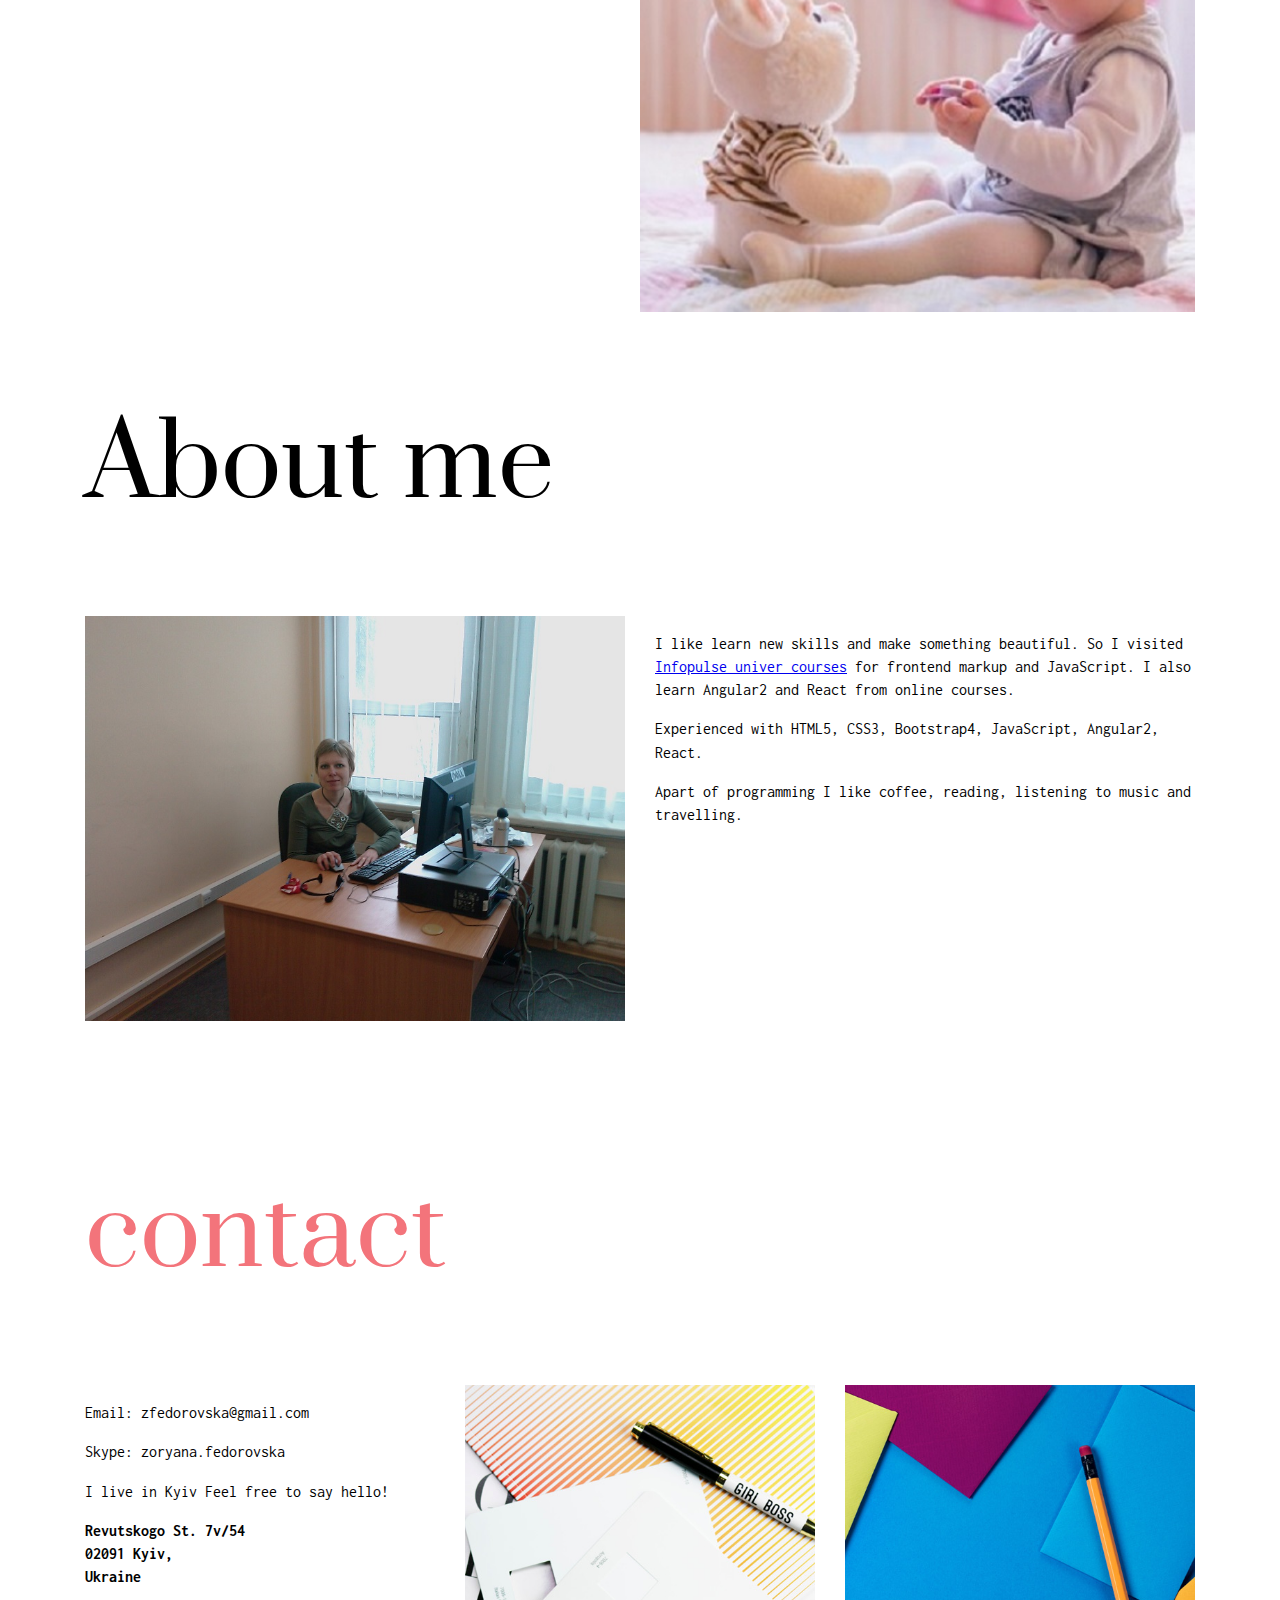
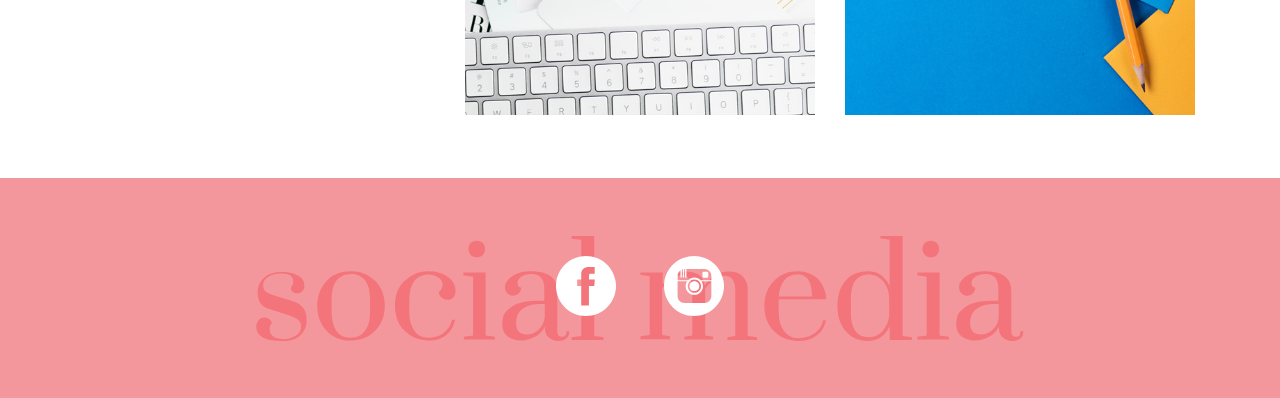
==== commit d93af9d4: "changed contact info" ====
--- a/index.html
+++ b/index.html
@@ -117,6 +117,7 @@
 			<div class="row">
 				<div class="col">
 					<p>Email: zfedorovska@gmail.com</p>
+					<p>Skype: zoryana.fedorovska</p>
 					<p>I live in Kyiv
 						Feel free to say hello!</p>						
 					<p><strong>Revutskogo St. 7v/54<br>
@@ -137,7 +138,6 @@
 	<footer>
 		<div class="container">
 			<div class="social-icons-container">
-				<a href=""><img src="img/twitter.svg" class="social-icon" alt="Twitter icon"/></a>
 				<a href="https://www.facebook.com/zoryana.fedorovska"><img src="img/facebook.svg" class="social-icon" alt="Facebook icon"/></a>
 				<a href="https://www.instagram.com/zoryanafedorovska"><img src="img/instagram.svg" class="social-icon" alt="Instagram icon"/></a>
 			</div>
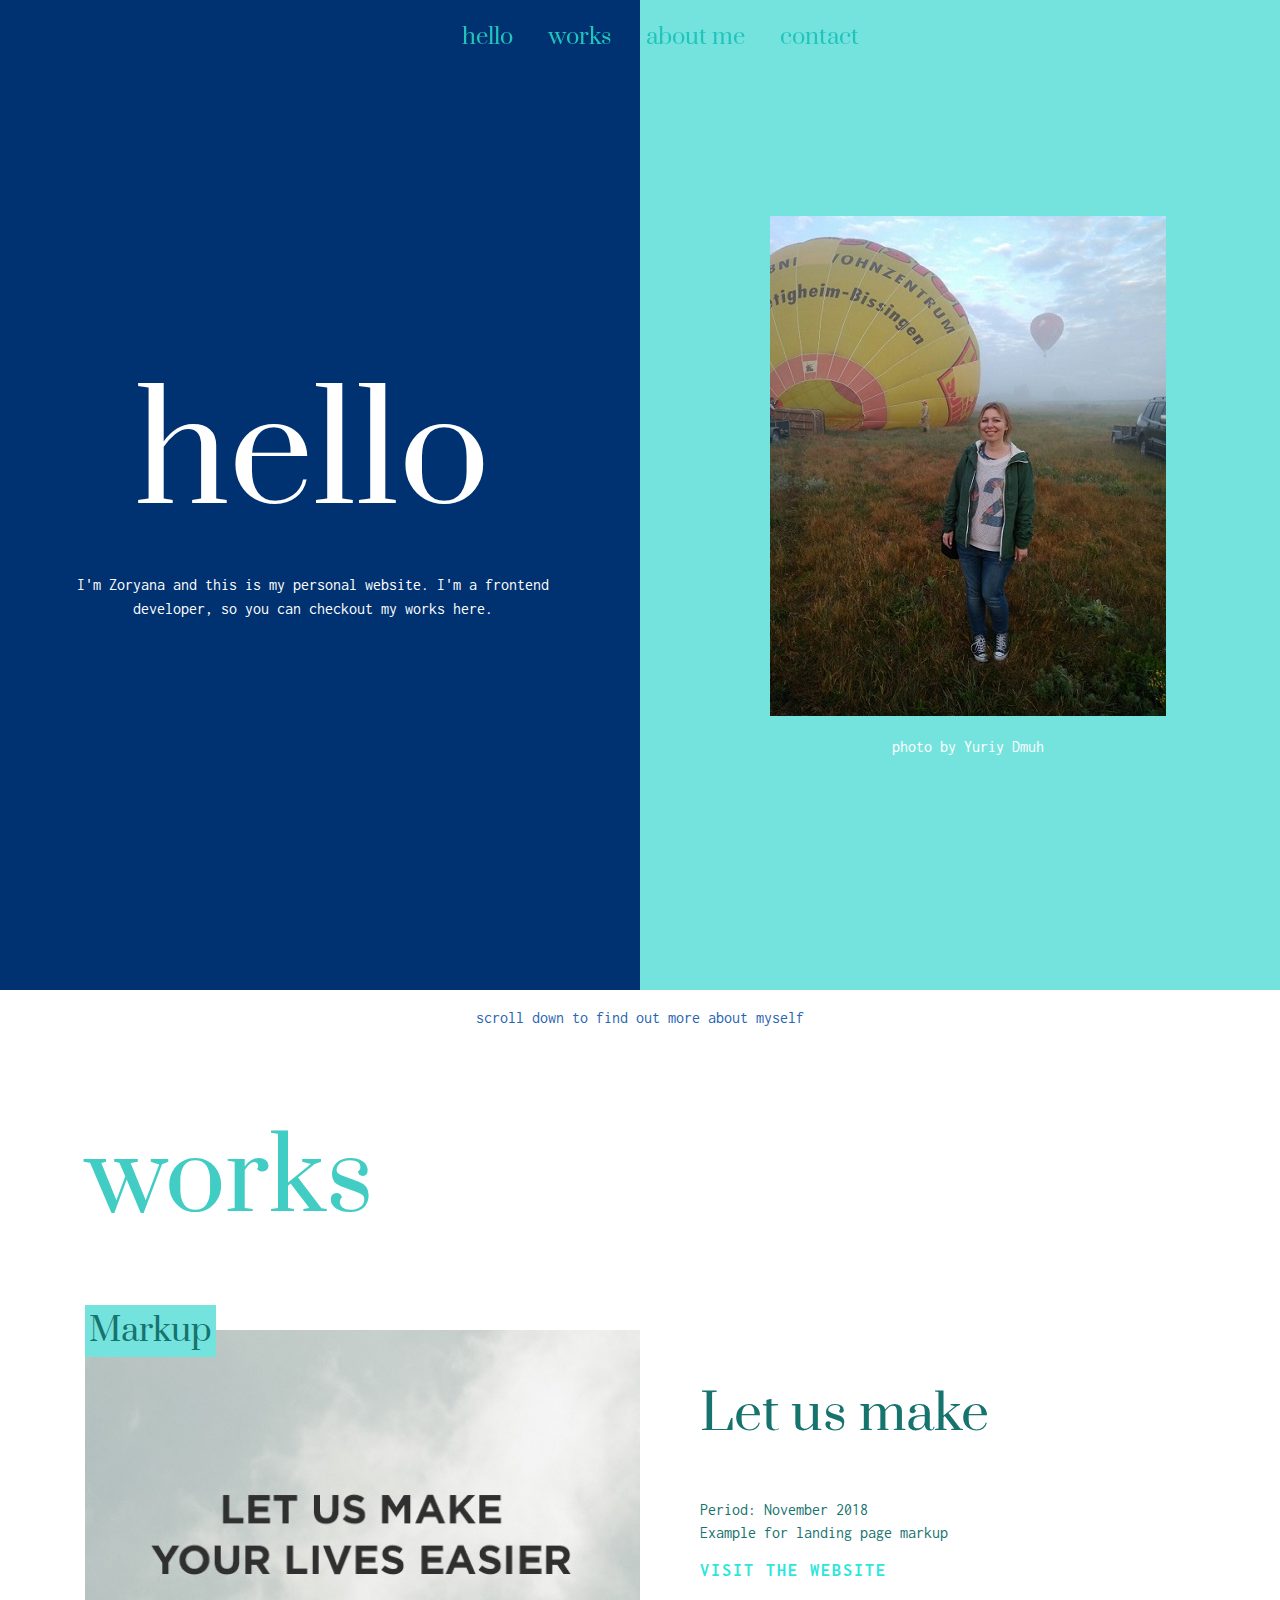
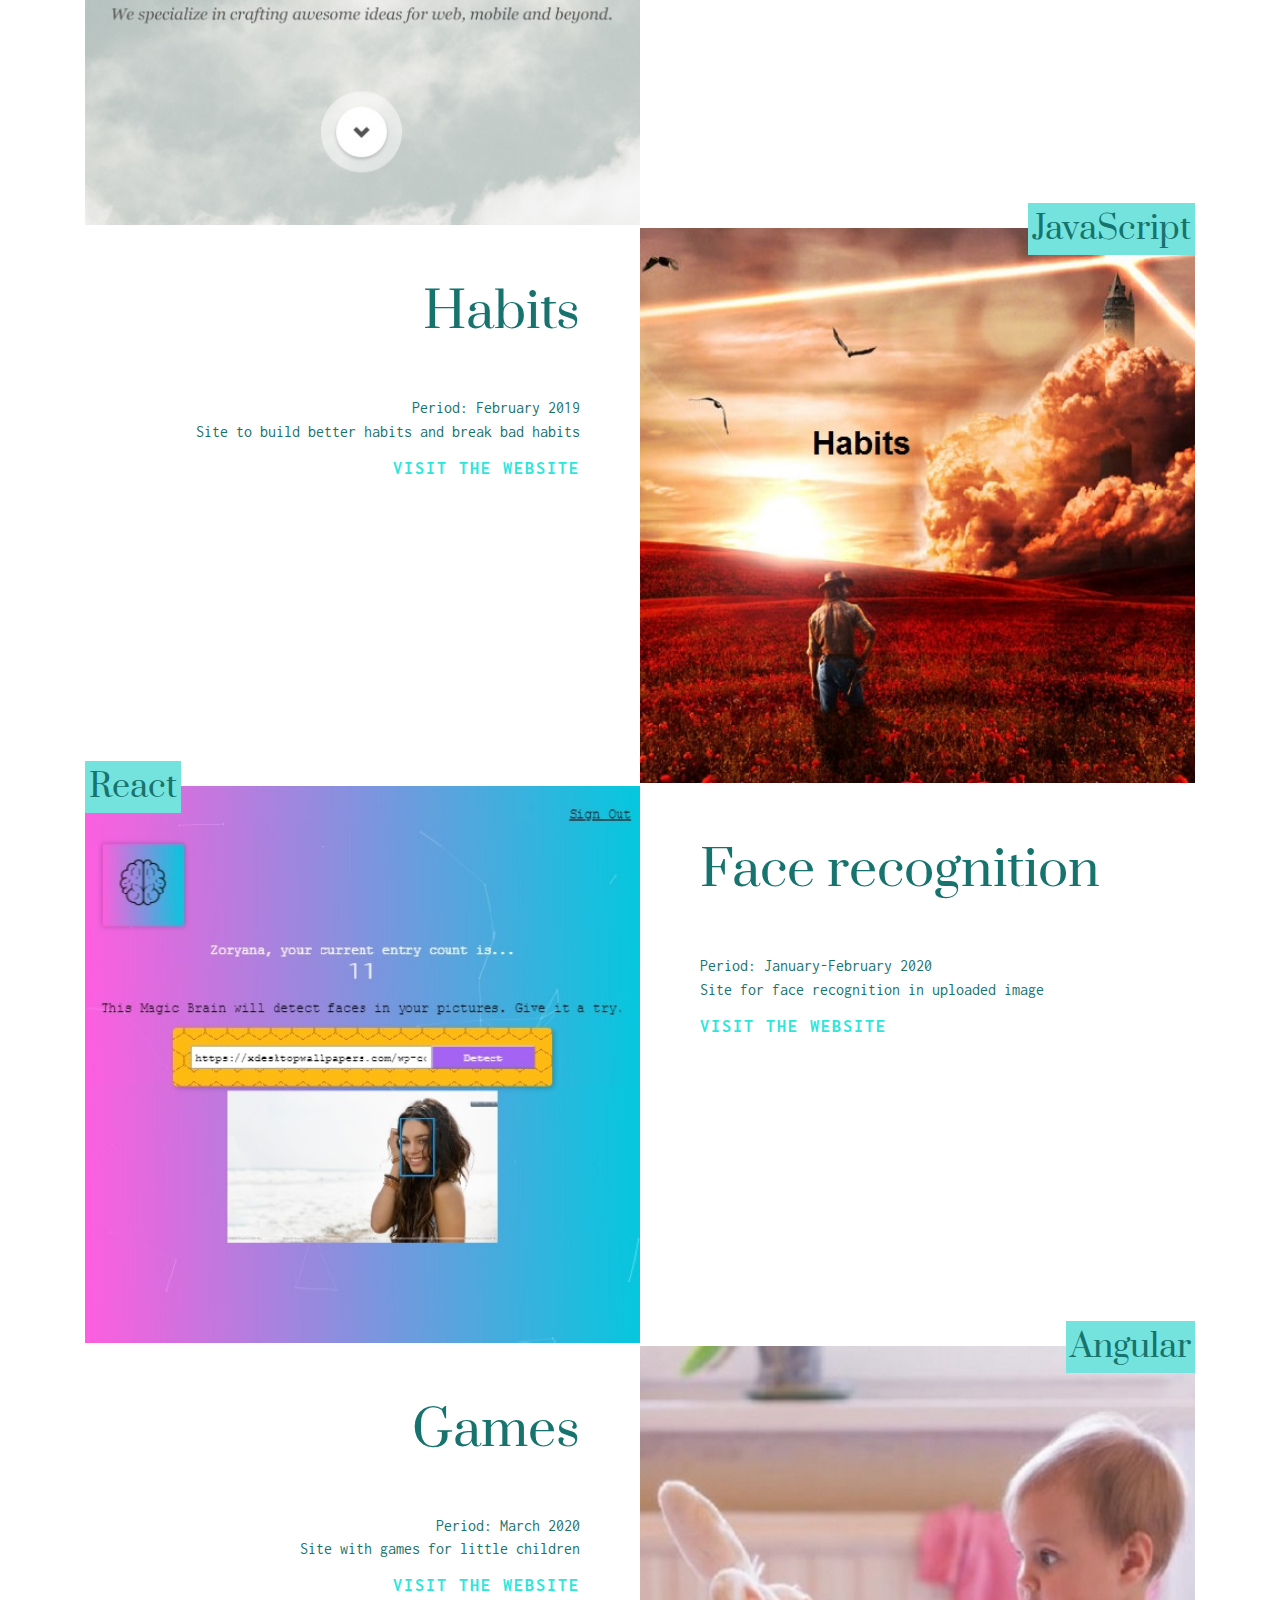
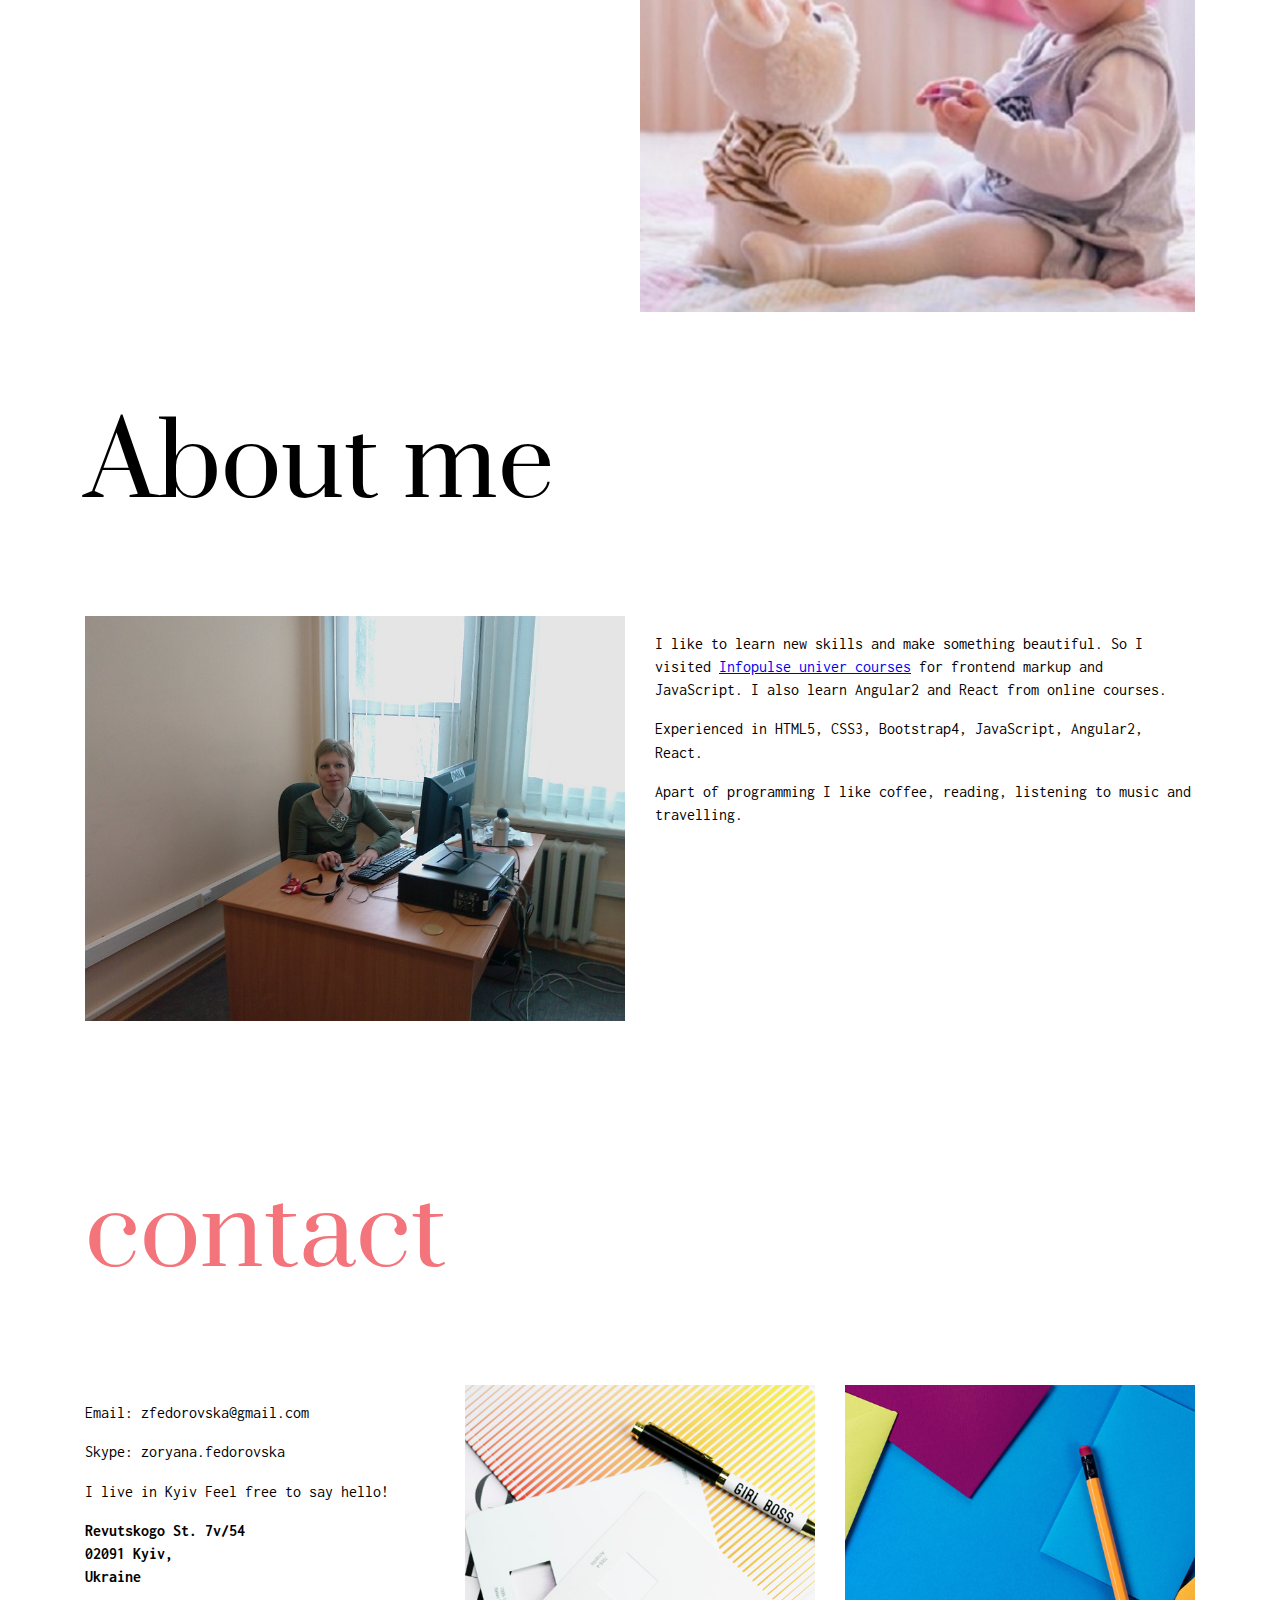
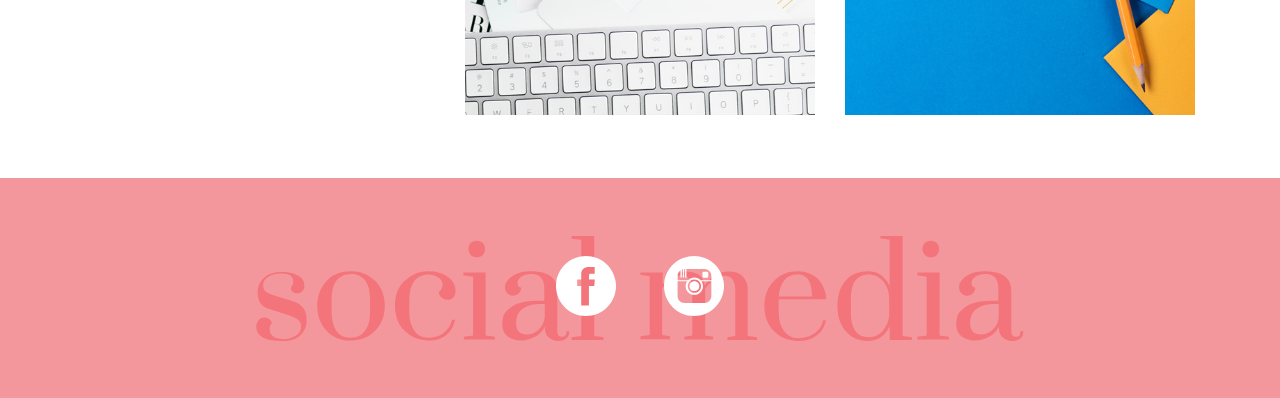
==== commit 4eb4a2b5: "changed info about me" ====
--- a/index.html
+++ b/index.html
@@ -106,9 +106,9 @@
 				<img src="img/zoryana.jpg" class="img-margin" alt="Zoryana picture"/>
 			</div>
 			<div class="col">
-				<p>I like learn new skills and make something beautiful. So I visited <a href="http://infopulse-univer.com.ua." target="_blank">
+				<p>I like to learn new skills and make something beautiful. So I visited <a href="http://infopulse-univer.com.ua." target="_blank">
 				Infopulse univer courses</a> for frontend markup and JavaScript. I also learn Angular2 and React from online courses.</p>
-				<p>Experienced with HTML5, CSS3, Bootstrap4, JavaScript, Angular2, React.</p>
+				<p>Experienced in HTML5, CSS3, Bootstrap4, JavaScript, Angular2, React.</p>
 				<p>Apart of programming I like coffee, reading, listening to music and travelling.
 			</div>
 		</section>
